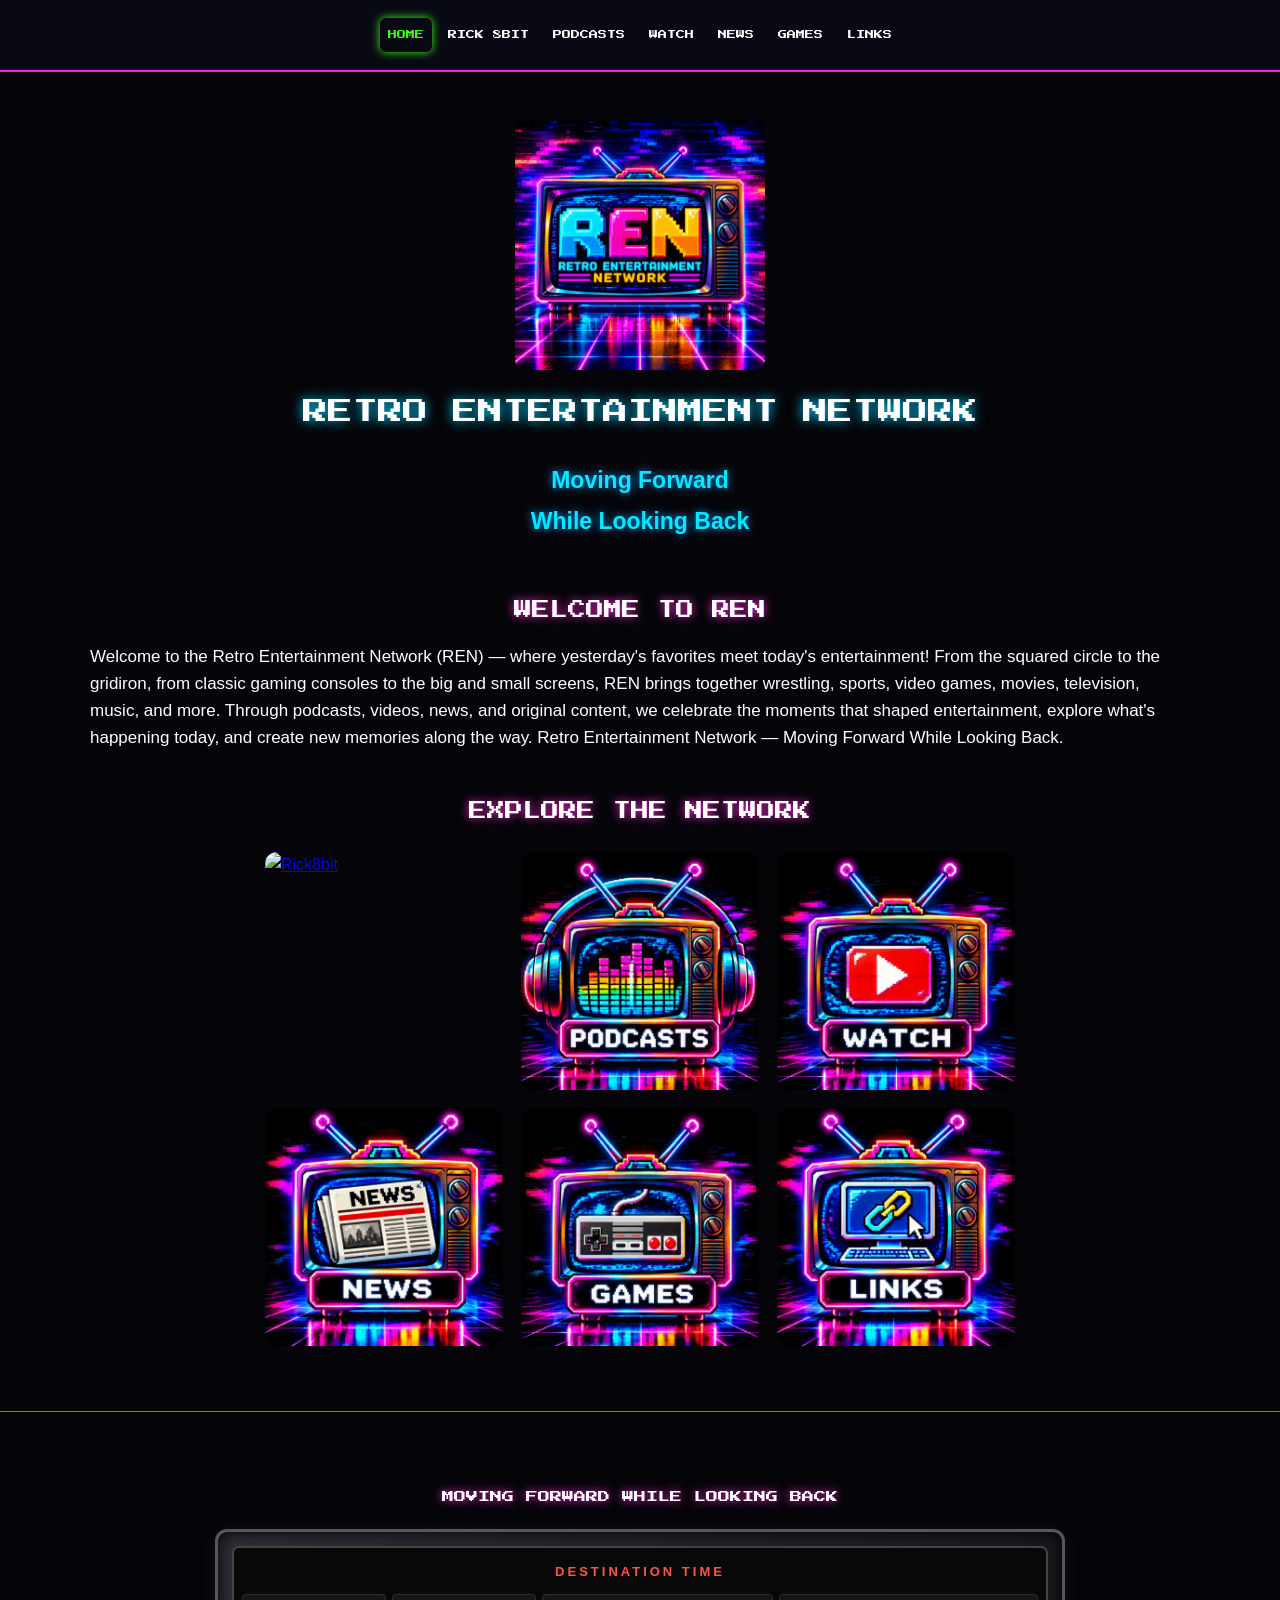
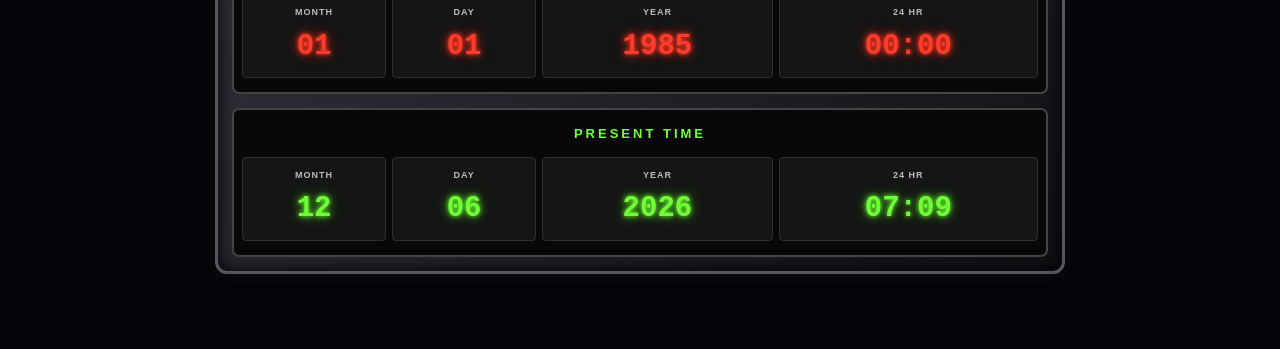
==== index.html @ 71f98751 "Update index.html" ====
<!DOCTYPE html>
<html lang="en">
<head>
  <meta charset="UTF-8">
  <meta name="viewport" content="width=device-width, initial-scale=1">
  <title>REN | Retro Entertainment Network</title>
  <link rel="stylesheet" href="style.css">
</head>
<body>

<header>
  <nav class="navbar">
    <a href="index.html" class="active">HOME</a>
    <a href="rick8bit.html">RICK 8BIT</a>
    <a href="podcasts.html">PODCASTS</a>
    <a href="watch.html">WATCH</a>
    <a href="news.html">NEWS</a>
    <a href="games.html">GAMES</a>
    <a href="links.html">LINKS</a>
  </nav>
</header>

<main>
  <section class="hero">
    <img src="REN-Main.jpg"
         alt="Retro Entertainment Network"
         class="ren-logo">

    <h1>RETRO ENTERTAINMENT NETWORK</h1>
    <div class="tagline">
  <span class="tagline-forward">Moving Forward</span>
  <span class="tagline-back">While Looking Back</span>
    </div>
  </section>

  <section class="intro">
    <h2>WELCOME TO REN</h2>
    <p>
      Welcome to the Retro Entertainment Network (REN) — where yesterday's favorites meet today's entertainment!

From the squared circle to the gridiron, from classic gaming consoles to the big and small screens, REN brings together wrestling, sports, video games, movies, television, music, and more.

Through podcasts, videos, news, and original content, we celebrate the moments that shaped entertainment, explore what's happening today, and create new memories along the way.

Retro Entertainment Network — Moving Forward While Looking Back.
    </p>
  </section>

  <section class="channels">
    <h2>EXPLORE THE NETWORK</h2>

    <div class="tv-grid">
      <a href="rick8bit.html" class="tv-card">
  <img src="REN-Rick8bit.png" alt="Rick8bit">
      </a>
      
      <a href="podcasts.html" class="tv-card">
        <img src="REN-Podcasts.jpg" alt="Podcasts">
      </a>

      <a href="watch.html" class="tv-card">
        <img src="REN-Watch.jpg" alt="Watch">
      </a>

<a href="news.html" class="tv-card">
        <img src="REN-News.jpg" alt="News">
</a>
      
      <a href="games.html" class="tv-card">
        <img src="REN-Games.jpg" alt="Games">
      </a>

      <a href="links.html" class="tv-card">
        <img src="REN-Links.jpg" alt="Links">
      </a>
    </div>
  </section>
</main>

<footer>
<!-- REN TIME CIRCUITS -->
<section class="ren-time-circuits">

  <h2>MOVING FORWARD WHILE LOOKING BACK</h2>

  <div class="time-machine">

    <!-- DESTINATION -->
    <div class="time-row destination">
      <div class="time-heading">DESTINATION TIME</div>

      <div class="time-display">
        <div class="time-unit">
          <span class="time-label">MONTH</span>
          <span class="led-number">01</span>
        </div>

        <div class="time-unit">
          <span class="time-label">DAY</span>
          <span class="led-number">01</span>
        </div>

        <div class="time-unit">
          <span class="time-label">YEAR</span>
          <span class="led-number">1985</span>
        </div>

        <div class="time-unit">
          <span class="time-label">24 HR</span>
          <span class="led-number">00:00</span>
        </div>
      </div>
    </div>

    <!-- PRESENT -->
    <div class="time-row present">
      <div class="time-heading">PRESENT TIME</div>

      <div class="time-display">
        <div class="time-unit">
          <span class="time-label">MONTH</span>
          <span class="led-number" id="ren-month">--</span>
        </div>

        <div class="time-unit">
          <span class="time-label">DAY</span>
          <span class="led-number" id="ren-day">--</span>
        </div>

        <div class="time-unit">
          <span class="time-label">YEAR</span>
          <span class="led-number" id="ren-year">----</span>
        </div>

        <div class="time-unit">
          <span class="time-label">24 HR</span>
          <span class="led-number" id="ren-clock">--:--</span>
        </div>
      </div>
    </div>

  </div>
</section>


<script>
function updateRENClock() {
  const now = new Date();

  const pad = number =>
    String(number).padStart(2, '0');

  document.getElementById('ren-month').textContent =
    pad(now.getMonth() + 1);

  document.getElementById('ren-day').textContent =
    pad(now.getDate());

  document.getElementById('ren-year').textContent =
    now.getFullYear();

  document.getElementById('ren-clock').textContent =
    pad(now.getHours()) + ':' +
    pad(now.getMinutes());
}

updateRENClock();
setInterval(updateRENClock, 1000);
</script>

</footer>
</body>
</html>
---- style.css ----
/* --------------------
   FONTS
--------------------- */


@import url('https://fonts.googleapis.com/css2?family=Press+Start+2P&display=swap');

* {
  box-sizing: border-box;
}

body {
  margin: 0;
  background: #050509;
  color: white;
  font-family: Arial, Helvetica, sans-serif;
  line-height: 1.6;
}

.navbar {
  display: flex;
  flex-wrap: wrap;
  justify-content: center;
  gap: 8px;
  padding: 18px 10px;
  background: #090914;
  border-bottom: 2px solid #ff22ce;
}

.navbar a {
  font-family: 'Press Start 2P', monospace;
  font-size: 9px;
  text-decoration: none;
  color: white;
  padding: 10px 8px;
  border-radius: 6px;
}

.navbar a:hover {
  color: #ff39db;
  text-shadow: 0 0 10px #ff39db;
}

.navbar a.active {
  color: #39ff14;
  box-shadow: 0 0 10px #39ff14;
}

main {
  width: min(100% - 28px, 1100px);
  margin: auto;
}

.hero {
  text-align: center;
  padding: 28px 0 12px;
}

.ren-logo {
  display: block;
  width: 220px;
  max-width: 80%;
  height: auto;
  margin: 0 auto 20px;
  border-radius: 10px;
}

h1, h2 {
  font-family: 'Press Start 2P', monospace;
  text-align: center;
  line-height: 1.7;
  overflow-wrap: anywhere;
}

h1 {
  font-size: clamp(13px, 3vw, 25px);
  color: #fff;
  text-shadow: 0 0 12px #00cfff;
}

h2 {
  font-size: clamp(12px, 2.4vw, 18px);
  color: #fff;
  text-shadow: 0 0 10px #ff29d8;
}

.tagline {
  font-size: clamp(16px, 3vw, 23px);
  font-weight: bold;
  color: #00eaff;
  text-shadow: 0 0 8px #009dff;
  text-align: center;
}

.intro {
  max-width: 800px;
  margin: 35px auto 45px;
}

.intro p {
  font-size: 17px;
  text-align: left;
}

.channels {
  margin: 25px auto 65px;
}

.tv-grid {
  display: grid;
  grid-template-columns: repeat(3, minmax(0, 1fr));
  gap: 18px;
  margin-top: 25px;
}

.tv-card {
  display: block;
  border-radius: 12px;
  overflow: hidden;
  transition: transform .2s, box-shadow .2s;
}

.tv-card img {
  display: block;
  width: 100%;
  height: auto;
}

.tv-card:hover {
  transform: translateY(-5px);
  box-shadow: 0 0 22px #ff20d6;
}

footer {
  padding: 30px 15px;
  text-align: center;
  border-top: 1px solid #ff29d8;
}

footer p:first-child {
  font-family: 'Press Start 2P', monospace;
  font-size: 11px;
  line-height: 2;
  color: #00eaff;
}

footer p:last-child {
  font-size: 15px;
  color: #ff42d7;
}

@media (max-width: 650px) {
  .tv-grid {
    grid-template-columns: repeat(2, minmax(0, 1fr));
    gap: 10px;
  }

  .ren-logo {
    max-width: 340px;
  }

  .intro p {
    font-size: 16px;
  }
}

@media (max-width: 350px) {
  .tv-grid {
    grid-template-columns: 1fr;
  }
}



/* REN MOBILE AND DESKTOP LAYOUT REPAIR */

html, body {
  width: 100%;
  max-width: 100%;
  margin: 0;
  overflow-x: hidden;
}

main, .hero, .channels, .intro {
  width: 100%;
  max-width: 1100px;
  margin-left: auto;
  margin-right: auto;
}

.hero img.ren-logo {
  display: block !important;
  width: 250px !important;
  max-width: 80vw !important;
  height: auto !important;
  object-fit: contain !important;
  margin: 20px auto !important;
}

.navbar {
  display: flex !important;
  flex-wrap: wrap !important;
  justify-content: center !important;
  gap: 8px !important;
  width: 100%;
}

.tv-grid {
  display: grid !important;
  grid-template-columns: repeat(3, minmax(0, 1fr)) !important;
  max-width: 750px !important;
  margin: 25px auto !important;
}

.tv-card img {
  display: block !important;
  width: 100% !important;
  max-width: 100% !important;
  height: auto !important;
}

@media (max-width: 650px) {
  .hero img.ren-logo {
    width: 200px !important;
  }

  .tv-grid {
    grid-template-columns: repeat(2, minmax(0, 1fr)) !important;
    max-width: 360px !important;
    gap: 10px !important;
  }
}



/* REN TIME CIRCUITS */

.ren-time-circuits {
  width: min(100% - 24px, 850px);
  margin: 45px auto;
  text-align: center;
}

.ren-time-circuits h2 {
  font-size: 14px;
  margin-bottom: 20px;
}

.time-machine {
  background: linear-gradient(135deg, #303039, #101014);
  border: 3px solid #56565e;
  border-radius: 12px;
  padding: 14px;
  box-shadow:
    inset 0 0 18px #000,
    0 0 15px #111;
}

.time-row {
  padding: 14px 8px;
  background: #080808;
  border: 2px solid #444;
  border-radius: 7px;
}

.time-row + .time-row {
  margin-top: 14px;
}

.time-heading {
  font-family: Arial, sans-serif;
  font-weight: bold;
  letter-spacing: 3px;
  font-size: 13px;
  margin-bottom: 12px;
}

.destination .time-heading {
  color: #ff5545;
}

.present .time-heading {
  color: #70ff40;
}

.time-display {
  display: grid;
  grid-template-columns: 1fr 1fr 1.6fr 1.8fr;
  gap: 6px;
}

.time-unit {
  display: flex;
  flex-direction: column;
  min-width: 0;
  gap: 7px;
  background: #151515;
  border: 1px solid #303030;
  padding: 10px 2px;
  border-radius: 4px;
}

.time-label {
  font-family: Arial, sans-serif;
  color: #bcbcbc;
  font-size: 9px;
  font-weight: bold;
  letter-spacing: 1px;
}

.led-number {
  font-family: 'Orbitron', monospace;
  font-weight: 700;
  font-size: clamp(12px, 3.2vw, 29px);
  line-height: 1.4;
  white-space: nowrap;
  font-variant-numeric: tabular-nums;
}

.destination .led-number {
  color: #ff3c29;
  text-shadow:
    0 0 5px #ff3c29,
    0 0 12px #d82010;
}

.present .led-number {
  color: #70ff36;
  text-shadow:
    0 0 5px #70ff36,
    0 0 12px #3cba12;
}

@media (max-width: 420px) {
  .time-machine {
    padding: 7px;
  }

  .time-row {
    padding: 10px 4px;
  }

  .time-display {
    gap: 3px;
  }

  .time-unit {
    padding: 8px 1px;
  }

  .time-label {
    font-size: 8px;
    letter-spacing: 0;
  }

  .led-number {
    font-size: clamp(11px, 3vw, 16px);
  }
}


/* RESTORE REN PIXEL HEADINGS */

h1,
h2,
.ren-time-circuits h2,
footer p:first-child {
  font-family: 'Press Start 2P', monospace !important;
  font-weight: normal;
}

h1 {
  font-size: clamp(13px, 3vw, 25px);
}

h2 {
  font-size: clamp(12px, 2.4vw, 18px);
}

.ren-time-circuits h2 {
  font-size: 12px;
  line-height: 1.8;
}

/* KEEP REGULAR TEXT IN ARIAL */

body,
.intro p,
.tagline {
  font-family: Arial, Helvetica, sans-serif;
}

/* REN ANIMATED TAGLINE */

.tagline {
  display: flex;
  flex-direction: column;
  align-items: center;
  gap: 4px;
  overflow: hidden;
  padding: 8px 0;
}

.tagline-forward,
.tagline-back {
  display: block;
  opacity: 0;
  animation-duration: 1.2s;
  animation-timing-function: ease-out;
  animation-fill-mode: forwards;
}

.tagline-forward {
  transform: translateX(-100vw);
  animation-name: moveForward;
}

.tagline-back {
  transform: translateX(100vw);
  animation-name: lookBack;
  animation-delay: 0.3s;
}

@keyframes moveForward {
  to {
    transform: translateX(0);
    opacity: 1;
  }
}

@keyframes lookBack {
  to {
    transform: translateX(0);
    opacity: 1;
  }
}

@media (prefers-reduced-motion: reduce) {
  .tagline-forward,
  .tagline-back {
    animation: none;
    transform: none;
    opacity: 1;
  }
}
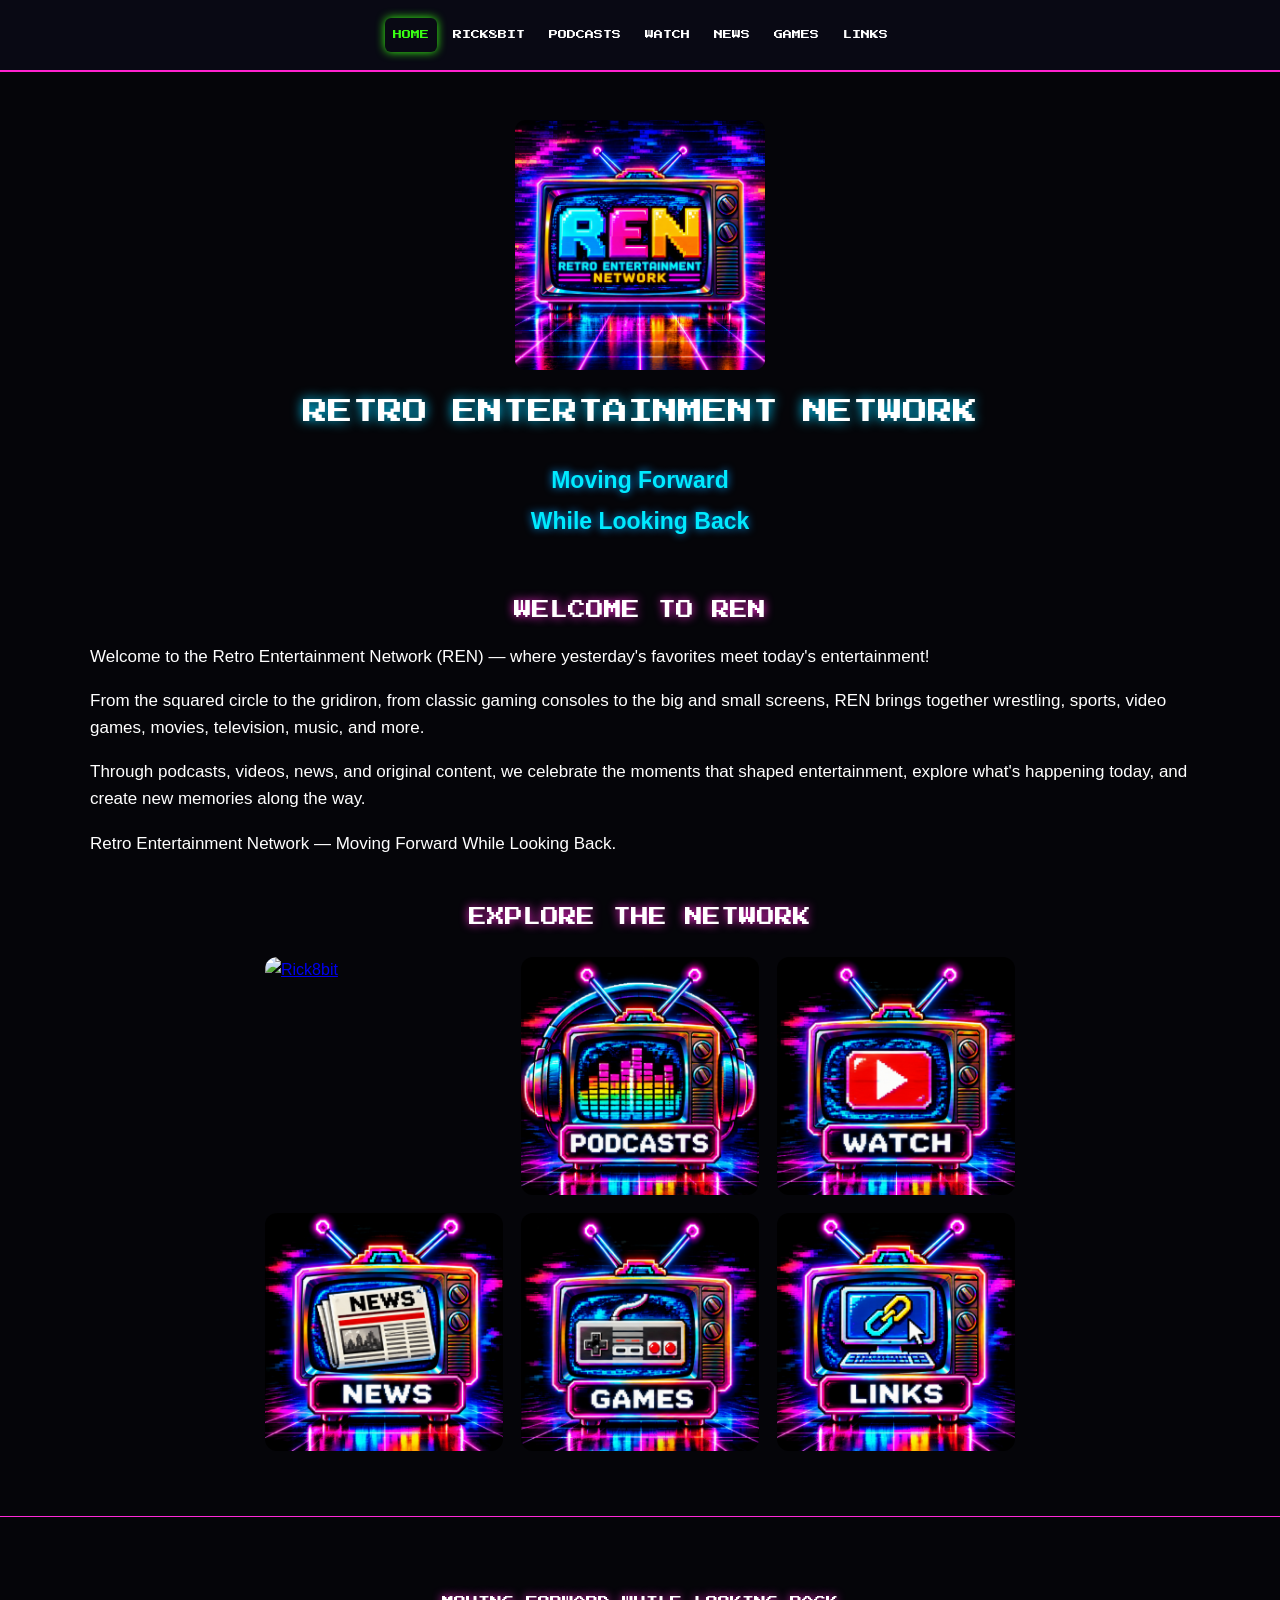
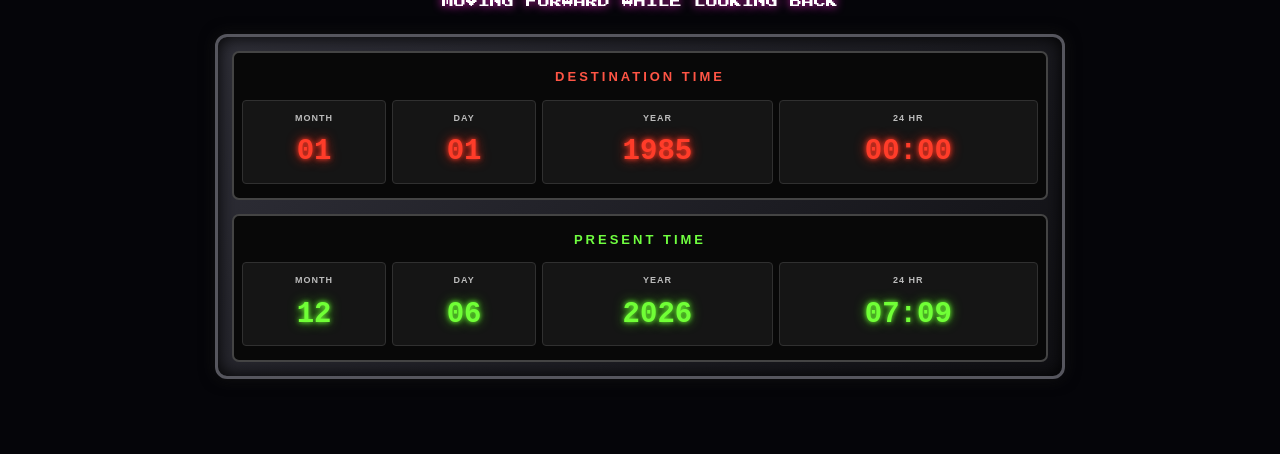
==== commit 893eb1f6: "Update index.html" ====
--- a/index.html
+++ b/index.html
@@ -7,168 +7,196 @@
   <title>REN | Retro Entertainment Network</title>
   <link rel="stylesheet" href="style.css">
 </head>
+
 <body>
 
-<header>
-  <nav class="navbar">
-    <a href="index.html" class="active">HOME</a>
-    <a href="rick8bit.html">RICK 8BIT</a>
-    <a href="podcasts.html">PODCASTS</a>
-    <a href="watch.html">WATCH</a>
-    <a href="news.html">NEWS</a>
-    <a href="games.html">GAMES</a>
-    <a href="links.html">LINKS</a>
-  </nav>
-</header>
-
-<main>
-  <section class="hero">
-    <img src="REN-Main.jpg"
-         alt="Retro Entertainment Network"
-         class="ren-logo">
-
-    <h1>RETRO ENTERTAINMENT NETWORK</h1>
-    <div class="tagline">
-  <span class="tagline-forward">Moving Forward</span>
-  <span class="tagline-back">While Looking Back</span>
-    </div>
-  </section>
-
-  <section class="intro">
-    <h2>WELCOME TO REN</h2>
-    <p>
-      Welcome to the Retro Entertainment Network (REN) — where yesterday's favorites meet today's entertainment!
-
-From the squared circle to the gridiron, from classic gaming consoles to the big and small screens, REN brings together wrestling, sports, video games, movies, television, music, and more.
-
-Through podcasts, videos, news, and original content, we celebrate the moments that shaped entertainment, explore what's happening today, and create new memories along the way.
-
-Retro Entertainment Network — Moving Forward While Looking Back.
-    </p>
-  </section>
-
-  <section class="channels">
-    <h2>EXPLORE THE NETWORK</h2>
-
-    <div class="tv-grid">
-      <a href="rick8bit.html" class="tv-card">
-  <img src="REN-Rick8bit.png" alt="Rick8bit">
-      </a>
-      
-      <a href="podcasts.html" class="tv-card">
-        <img src="REN-Podcasts.jpg" alt="Podcasts">
-      </a>
-
-      <a href="watch.html" class="tv-card">
-        <img src="REN-Watch.jpg" alt="Watch">
-      </a>
-
-<a href="news.html" class="tv-card">
-        <img src="REN-News.jpg" alt="News">
-</a>
-      
-      <a href="games.html" class="tv-card">
-        <img src="REN-Games.jpg" alt="Games">
-      </a>
-
-      <a href="links.html" class="tv-card">
-        <img src="REN-Links.jpg" alt="Links">
-      </a>
-    </div>
-  </section>
-</main>
-
-<footer>
-<!-- REN TIME CIRCUITS -->
-<section class="ren-time-circuits">
-
-  <h2>MOVING FORWARD WHILE LOOKING BACK</h2>
-
-  <div class="time-machine">
-
-    <!-- DESTINATION -->
-    <div class="time-row destination">
-      <div class="time-heading">DESTINATION TIME</div>
-
-      <div class="time-display">
-        <div class="time-unit">
-          <span class="time-label">MONTH</span>
-          <span class="led-number">01</span>
+  <!-- UNIVERSAL REN HEADER -->
+  <header>
+    <nav class="navbar" aria-label="Main navigation">
+      <a href="index.html" class="active" aria-current="page">HOME</a>
+      <a href="rick8bit.html">RICK8BIT</a>
+      <a href="podcasts.html">PODCASTS</a>
+      <a href="watch.html">WATCH</a>
+      <a href="news.html">NEWS</a>
+      <a href="games.html">GAMES</a>
+      <a href="links.html">LINKS</a>
+    </nav>
+  </header>
+
+  <main>
+
+    <!-- REN HERO -->
+    <section class="hero">
+      <img
+        src="REN-Main.jpg"
+        alt="Retro Entertainment Network logo"
+        class="ren-logo"
+      >
+
+      <h1>RETRO ENTERTAINMENT NETWORK</h1>
+
+      <div class="tagline">
+        <span class="tagline-forward">Moving Forward</span>
+        <span class="tagline-back">While Looking Back</span>
+      </div>
+    </section>
+
+    <!-- WELCOME -->
+    <section class="intro">
+      <h2>WELCOME TO REN</h2>
+
+      <p>
+        Welcome to the Retro Entertainment Network (REN) —
+        where yesterday's favorites meet today's entertainment!
+      </p>
+
+      <p>
+        From the squared circle to the gridiron, from classic
+        gaming consoles to the big and small screens, REN brings
+        together wrestling, sports, video games, movies,
+        television, music, and more.
+      </p>
+
+      <p>
+        Through podcasts, videos, news, and original content,
+        we celebrate the moments that shaped entertainment,
+        explore what's happening today, and create new
+        memories along the way.
+      </p>
+
+      <p>
+        Retro Entertainment Network —
+        Moving Forward While Looking Back.
+      </p>
+    </section>
+
+    <!-- EXPLORE THE NETWORK -->
+    <section class="channels">
+      <h2>EXPLORE THE NETWORK</h2>
+
+      <div class="tv-grid">
+
+        <!-- ROW 1 -->
+        <a href="rick8bit.html" class="tv-card" aria-label="Rick8bit">
+          <img src="REN-RICK8BIT.PNG" alt="Rick8bit" loading="lazy">
+        </a>
+
+        <a href="podcasts.html" class="tv-card" aria-label="Podcasts">
+          <img src="REN-Podcasts.jpg" alt="Podcasts" loading="lazy">
+        </a>
+
+        <!-- ROW 2 -->
+        <a href="watch.html" class="tv-card" aria-label="Watch">
+          <img src="REN-Watch.jpg" alt="Watch" loading="lazy">
+        </a>
+
+        <a href="news.html" class="tv-card" aria-label="News">
+          <img src="REN-News.jpg" alt="News" loading="lazy">
+        </a>
+
+        <!-- ROW 3 -->
+        <a href="games.html" class="tv-card" aria-label="Games">
+          <img src="REN-Games.jpg" alt="Games" loading="lazy">
+        </a>
+
+        <a href="links.html" class="tv-card" aria-label="Links">
+          <img src="REN-Links.jpg" alt="Links" loading="lazy">
+        </a>
+
+      </div>
+    </section>
+
+  </main>
+
+  <!-- REN FOOTER / TIME CIRCUITS -->
+  <footer>
+
+    <section class="ren-time-circuits">
+      <h2>MOVING FORWARD WHILE LOOKING BACK</h2>
+
+      <div class="time-machine">
+
+        <!-- DESTINATION TIME -->
+        <div class="time-row destination">
+          <div class="time-heading">DESTINATION TIME</div>
+
+          <div class="time-display">
+            <div class="time-unit">
+              <span class="time-label">MONTH</span>
+              <span class="led-number">01</span>
+            </div>
+
+            <div class="time-unit">
+              <span class="time-label">DAY</span>
+              <span class="led-number">01</span>
+            </div>
+
+            <div class="time-unit">
+              <span class="time-label">YEAR</span>
+              <span class="led-number">1985</span>
+            </div>
+
+            <div class="time-unit">
+              <span class="time-label">24 HR</span>
+              <span class="led-number">00:00</span>
+            </div>
+          </div>
         </div>
 
-        <div class="time-unit">
-          <span class="time-label">DAY</span>
-          <span class="led-number">01</span>
+        <!-- PRESENT TIME -->
+        <div class="time-row present">
+          <div class="time-heading">PRESENT TIME</div>
+
+          <div class="time-display">
+            <div class="time-unit">
+              <span class="time-label">MONTH</span>
+              <span class="led-number" id="ren-month">--</span>
+            </div>
+
+            <div class="time-unit">
+              <span class="time-label">DAY</span>
+              <span class="led-number" id="ren-day">--</span>
+            </div>
+
+            <div class="time-unit">
+              <span class="time-label">YEAR</span>
+              <span class="led-number" id="ren-year">----</span>
+            </div>
+
+            <div class="time-unit">
+              <span class="time-label">24 HR</span>
+              <span class="led-number" id="ren-clock">--:--</span>
+            </div>
+          </div>
         </div>
 
-        <div class="time-unit">
-          <span class="time-label">YEAR</span>
-          <span class="led-number">1985</span>
-        </div>
-
-        <div class="time-unit">
-          <span class="time-label">24 HR</span>
-          <span class="led-number">00:00</span>
-        </div>
       </div>
-    </div>
-
-    <!-- PRESENT -->
-    <div class="time-row present">
-      <div class="time-heading">PRESENT TIME</div>
-
-      <div class="time-display">
-        <div class="time-unit">
-          <span class="time-label">MONTH</span>
-          <span class="led-number" id="ren-month">--</span>
-        </div>
-
-        <div class="time-unit">
-          <span class="time-label">DAY</span>
-          <span class="led-number" id="ren-day">--</span>
-        </div>
-
-        <div class="time-unit">
-          <span class="time-label">YEAR</span>
-          <span class="led-number" id="ren-year">----</span>
-        </div>
-
-        <div class="time-unit">
-          <span class="time-label">24 HR</span>
-          <span class="led-number" id="ren-clock">--:--</span>
-        </div>
-      </div>
-    </div>
-
-  </div>
-</section>
-
-
-<script>
-function updateRENClock() {
-  const now = new Date();
-
-  const pad = number =>
-    String(number).padStart(2, '0');
-
-  document.getElementById('ren-month').textContent =
-    pad(now.getMonth() + 1);
-
-  document.getElementById('ren-day').textContent =
-    pad(now.getDate());
-
-  document.getElementById('ren-year').textContent =
-    now.getFullYear();
-
-  document.getElementById('ren-clock').textContent =
-    pad(now.getHours()) + ':' +
-    pad(now.getMinutes());
-}
-
-updateRENClock();
-setInterval(updateRENClock, 1000);
-</script>
-
-</footer>
+    </section>
+
+  </footer>
+
+  <!-- LIVE CLOCK -->
+  <script>
+    function updateRENClock() {
+      const now = new Date();
+      const pad = number => String(number).padStart(2, '0');
+
+      document.getElementById('ren-month').textContent =
+        pad(now.getMonth() + 1);
+
+      document.getElementById('ren-day').textContent =
+        pad(now.getDate());
+
+      document.getElementById('ren-year').textContent =
+        now.getFullYear();
+
+      document.getElementById('ren-clock').textContent =
+        pad(now.getHours()) + ':' + pad(now.getMinutes());
+    }
+
+    updateRENClock();
+    setInterval(updateRENClock, 1000);
+  </script>
+
 </body>
 </html>
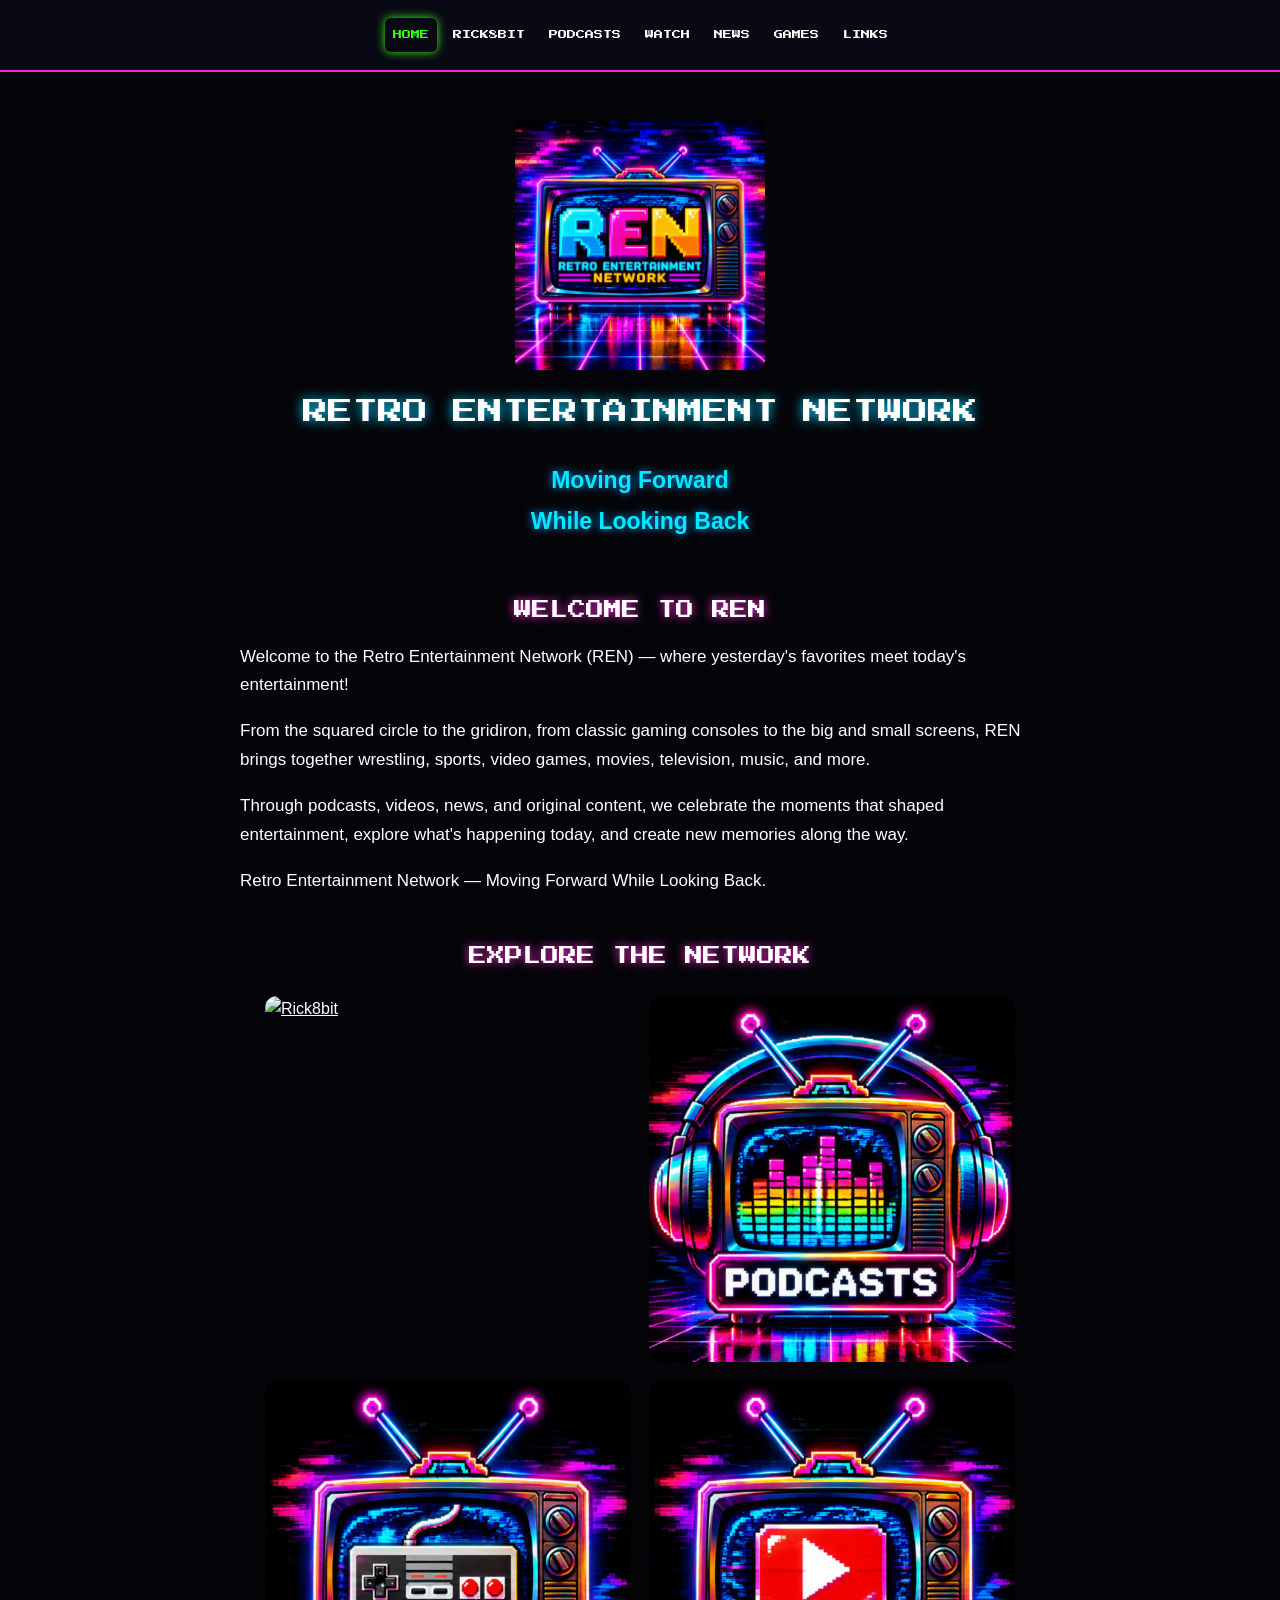
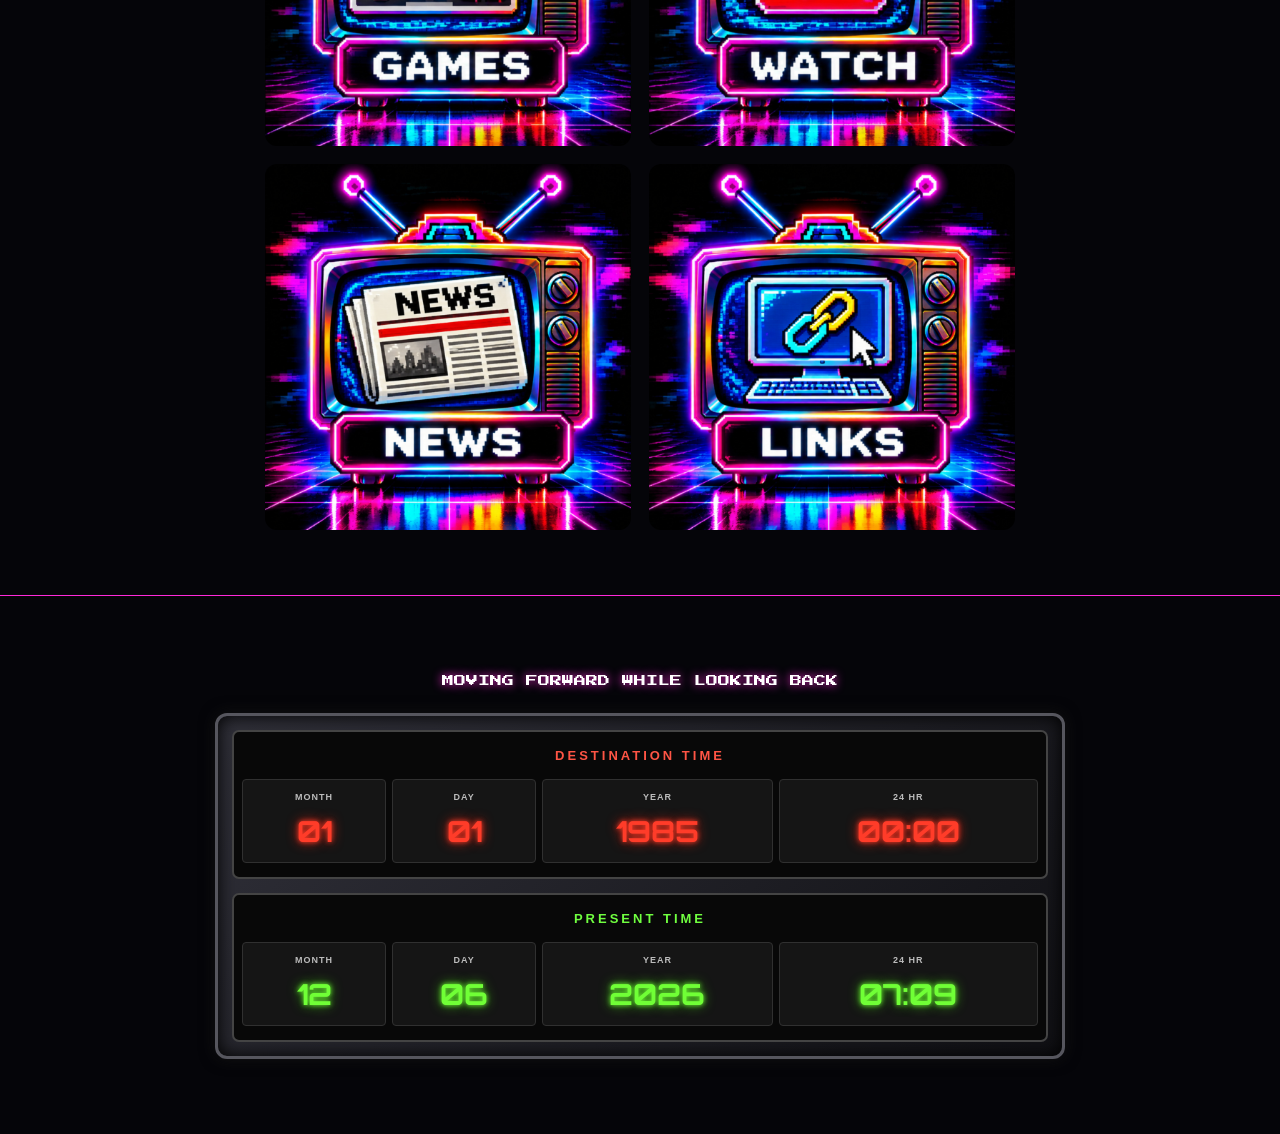
==== commit 3fae1696: "Update index.html" ====
--- a/index.html
+++ b/index.html
@@ -10,193 +10,237 @@
 
 <body>
 
-  <!-- UNIVERSAL REN HEADER -->
-  <header>
-    <nav class="navbar" aria-label="Main navigation">
-      <a href="index.html" class="active" aria-current="page">HOME</a>
-      <a href="rick8bit.html">RICK8BIT</a>
-      <a href="podcasts.html">PODCASTS</a>
-      <a href="watch.html">WATCH</a>
-      <a href="news.html">NEWS</a>
-      <a href="games.html">GAMES</a>
-      <a href="links.html">LINKS</a>
-    </nav>
-  </header>
-
-  <main>
-
-    <!-- REN HERO -->
-    <section class="hero">
-      <img
-        src="REN-Main.jpg"
-        alt="Retro Entertainment Network logo"
-        class="ren-logo"
-      >
-
-      <h1>RETRO ENTERTAINMENT NETWORK</h1>
-
-      <div class="tagline">
-        <span class="tagline-forward">Moving Forward</span>
-        <span class="tagline-back">While Looking Back</span>
+<!-- UNIVERSAL REN HEADER -->
+<header>
+  <nav class="navbar" aria-label="Main navigation">
+    <a href="index.html" class="active" aria-current="page">HOME</a>
+    <a href="rick8bit.html">RICK8BIT</a>
+    <a href="podcasts.html">PODCASTS</a>
+    <a href="watch.html">WATCH</a>
+    <a href="news.html">NEWS</a>
+    <a href="games.html">GAMES</a>
+    <a href="links.html">LINKS</a>
+  </nav>
+</header>
+
+<main>
+
+  <!-- REN HERO -->
+  <section class="hero">
+
+    <img
+      src="REN-Main.jpg"
+      alt="Retro Entertainment Network logo"
+      class="ren-logo"
+    >
+
+    <h1>RETRO ENTERTAINMENT NETWORK</h1>
+
+    <div class="tagline">
+      <span class="tagline-forward">Moving Forward</span>
+      <span class="tagline-back">While Looking Back</span>
+    </div>
+
+  </section>
+
+  <!-- WELCOME TO REN -->
+  <section class="intro">
+
+    <h2>WELCOME TO REN</h2>
+
+    <p>
+      Welcome to the Retro Entertainment Network (REN) —
+      where yesterday's favorites meet today's entertainment!
+    </p>
+
+    <p>
+      From the squared circle to the gridiron, from classic
+      gaming consoles to the big and small screens, REN brings
+      together wrestling, sports, video games, movies,
+      television, music, and more.
+    </p>
+
+    <p>
+      Through podcasts, videos, news, and original content,
+      we celebrate the moments that shaped entertainment,
+      explore what's happening today, and create new
+      memories along the way.
+    </p>
+
+    <p>
+      Retro Entertainment Network —
+      Moving Forward While Looking Back.
+    </p>
+
+  </section>
+
+  <!-- EXPLORE THE NETWORK -->
+  <section class="channels">
+
+    <h2>EXPLORE THE NETWORK</h2>
+
+    <div class="tv-grid">
+
+      <!-- ROW 1: RICK8BIT | PODCASTS -->
+
+      <a href="rick8bit.html" class="tv-card">
+        <img
+          src="REN-RICK8BIT.PNG"
+          alt="Rick8bit"
+          loading="lazy"
+        >
+      </a>
+
+      <a href="podcasts.html" class="tv-card">
+        <img
+          src="REN-Podcasts.jpg"
+          alt="Podcasts"
+          loading="lazy"
+        >
+      </a>
+
+      <!-- ROW 2: GAMES | WATCH -->
+
+      <a href="games.html" class="tv-card">
+        <img
+          src="REN-Games.jpg"
+          alt="Games"
+          loading="lazy"
+        >
+      </a>
+
+      <a href="watch.html" class="tv-card">
+        <img
+          src="REN-Watch.jpg"
+          alt="Watch"
+          loading="lazy"
+        >
+      </a>
+
+      <!-- ROW 3: NEWS | LINKS -->
+
+      <a href="news.html" class="tv-card">
+        <img
+          src="REN-News.jpg"
+          alt="News"
+          loading="lazy"
+        >
+      </a>
+
+      <a href="links.html" class="tv-card">
+        <img
+          src="REN-Links.jpg"
+          alt="Links"
+          loading="lazy"
+        >
+      </a>
+
+    </div>
+
+  </section>
+
+</main>
+
+<!-- REN TIME CIRCUITS FOOTER -->
+<footer>
+
+  <section class="ren-time-circuits">
+
+    <h2>MOVING FORWARD WHILE LOOKING BACK</h2>
+
+    <div class="time-machine">
+
+      <!-- DESTINATION TIME -->
+      <div class="time-row destination">
+
+        <div class="time-heading">DESTINATION TIME</div>
+
+        <div class="time-display">
+
+          <div class="time-unit">
+            <span class="time-label">MONTH</span>
+            <span class="led-number">01</span>
+          </div>
+
+          <div class="time-unit">
+            <span class="time-label">DAY</span>
+            <span class="led-number">01</span>
+          </div>
+
+          <div class="time-unit">
+            <span class="time-label">YEAR</span>
+            <span class="led-number">1985</span>
+          </div>
+
+          <div class="time-unit">
+            <span class="time-label">24 HR</span>
+            <span class="led-number">00:00</span>
+          </div>
+
+        </div>
       </div>
-    </section>
-
-    <!-- WELCOME -->
-    <section class="intro">
-      <h2>WELCOME TO REN</h2>
-
-      <p>
-        Welcome to the Retro Entertainment Network (REN) —
-        where yesterday's favorites meet today's entertainment!
-      </p>
-
-      <p>
-        From the squared circle to the gridiron, from classic
-        gaming consoles to the big and small screens, REN brings
-        together wrestling, sports, video games, movies,
-        television, music, and more.
-      </p>
-
-      <p>
-        Through podcasts, videos, news, and original content,
-        we celebrate the moments that shaped entertainment,
-        explore what's happening today, and create new
-        memories along the way.
-      </p>
-
-      <p>
-        Retro Entertainment Network —
-        Moving Forward While Looking Back.
-      </p>
-    </section>
-
-    <!-- EXPLORE THE NETWORK -->
-    <section class="channels">
-      <h2>EXPLORE THE NETWORK</h2>
-
-      <div class="tv-grid">
-
-        <!-- ROW 1 -->
-        <a href="rick8bit.html" class="tv-card" aria-label="Rick8bit">
-          <img src="REN-RICK8BIT.PNG" alt="Rick8bit" loading="lazy">
-        </a>
-
-        <a href="podcasts.html" class="tv-card" aria-label="Podcasts">
-          <img src="REN-Podcasts.jpg" alt="Podcasts" loading="lazy">
-        </a>
-
-        <!-- ROW 2 -->
-        <a href="watch.html" class="tv-card" aria-label="Watch">
-          <img src="REN-Watch.jpg" alt="Watch" loading="lazy">
-        </a>
-
-        <a href="news.html" class="tv-card" aria-label="News">
-          <img src="REN-News.jpg" alt="News" loading="lazy">
-        </a>
-
-        <!-- ROW 3 -->
-        <a href="games.html" class="tv-card" aria-label="Games">
-          <img src="REN-Games.jpg" alt="Games" loading="lazy">
-        </a>
-
-        <a href="links.html" class="tv-card" aria-label="Links">
-          <img src="REN-Links.jpg" alt="Links" loading="lazy">
-        </a>
-
+
+      <!-- PRESENT TIME -->
+      <div class="time-row present">
+
+        <div class="time-heading">PRESENT TIME</div>
+
+        <div class="time-display">
+
+          <div class="time-unit">
+            <span class="time-label">MONTH</span>
+            <span class="led-number" id="ren-month">--</span>
+          </div>
+
+          <div class="time-unit">
+            <span class="time-label">DAY</span>
+            <span class="led-number" id="ren-day">--</span>
+          </div>
+
+          <div class="time-unit">
+            <span class="time-label">YEAR</span>
+            <span class="led-number" id="ren-year">----</span>
+          </div>
+
+          <div class="time-unit">
+            <span class="time-label">24 HR</span>
+            <span class="led-number" id="ren-clock">--:--</span>
+          </div>
+
+        </div>
       </div>
-    </section>
-
-  </main>
-
-  <!-- REN FOOTER / TIME CIRCUITS -->
-  <footer>
-
-    <section class="ren-time-circuits">
-      <h2>MOVING FORWARD WHILE LOOKING BACK</h2>
-
-      <div class="time-machine">
-
-        <!-- DESTINATION TIME -->
-        <div class="time-row destination">
-          <div class="time-heading">DESTINATION TIME</div>
-
-          <div class="time-display">
-            <div class="time-unit">
-              <span class="time-label">MONTH</span>
-              <span class="led-number">01</span>
-            </div>
-
-            <div class="time-unit">
-              <span class="time-label">DAY</span>
-              <span class="led-number">01</span>
-            </div>
-
-            <div class="time-unit">
-              <span class="time-label">YEAR</span>
-              <span class="led-number">1985</span>
-            </div>
-
-            <div class="time-unit">
-              <span class="time-label">24 HR</span>
-              <span class="led-number">00:00</span>
-            </div>
-          </div>
-        </div>
-
-        <!-- PRESENT TIME -->
-        <div class="time-row present">
-          <div class="time-heading">PRESENT TIME</div>
-
-          <div class="time-display">
-            <div class="time-unit">
-              <span class="time-label">MONTH</span>
-              <span class="led-number" id="ren-month">--</span>
-            </div>
-
-            <div class="time-unit">
-              <span class="time-label">DAY</span>
-              <span class="led-number" id="ren-day">--</span>
-            </div>
-
-            <div class="time-unit">
-              <span class="time-label">YEAR</span>
-              <span class="led-number" id="ren-year">----</span>
-            </div>
-
-            <div class="time-unit">
-              <span class="time-label">24 HR</span>
-              <span class="led-number" id="ren-clock">--:--</span>
-            </div>
-          </div>
-        </div>
-
-      </div>
-    </section>
-
-  </footer>
-
-  <!-- LIVE CLOCK -->
-  <script>
-    function updateRENClock() {
-      const now = new Date();
-      const pad = number => String(number).padStart(2, '0');
-
-      document.getElementById('ren-month').textContent =
-        pad(now.getMonth() + 1);
-
-      document.getElementById('ren-day').textContent =
-        pad(now.getDate());
-
-      document.getElementById('ren-year').textContent =
-        now.getFullYear();
-
-      document.getElementById('ren-clock').textContent =
-        pad(now.getHours()) + ':' + pad(now.getMinutes());
-    }
-
-    updateRENClock();
-    setInterval(updateRENClock, 1000);
-  </script>
+
+    </div>
+
+  </section>
+
+</footer>
+
+<!-- LIVE PRESENT TIME CLOCK -->
+<script>
+function updateRENClock() {
+  const now = new Date();
+
+  const pad = number =>
+    String(number).padStart(2, '0');
+
+  document.getElementById('ren-month').textContent =
+    pad(now.getMonth() + 1);
+
+  document.getElementById('ren-day').textContent =
+    pad(now.getDate());
+
+  document.getElementById('ren-year').textContent =
+    now.getFullYear();
+
+  document.getElementById('ren-clock').textContent =
+    pad(now.getHours()) + ':' +
+    pad(now.getMinutes());
+}
+
+updateRENClock();
+setInterval(updateRENClock, 1000);
+</script>
 
 </body>
 </html>
--- a/style.css
+++ b/style.css
@@ -1,21 +1,41 @@
-/* --------------------
-   FONTS
---------------------- */
-
-
-@import url('https://fonts.googleapis.com/css2?family=Press+Start+2P&display=swap');
+
+/* ========================================
+   REN - RETRO ENTERTAINMENT NETWORK
+   COMPLETE UNIVERSAL STYLESHEET
+======================================== */
+
+/* FONTS */
+
+@import url('https://fonts.googleapis.com/css2?family=Press+Start+2P&family=Orbitron:wght@700&display=swap');
+
+/* GENERAL RESET */
 
 * {
   box-sizing: border-box;
 }
 
+html,
 body {
+  width: 100%;
+  max-width: 100%;
   margin: 0;
+  overflow-x: hidden;
+}
+
+body {
   background: #050509;
   color: white;
   font-family: Arial, Helvetica, sans-serif;
   line-height: 1.6;
 }
+
+a {
+  color: inherit;
+}
+
+/* ========================================
+   UNIVERSAL REN NAVIGATION
+======================================== */
 
 .navbar {
   display: flex;
@@ -23,6 +43,7 @@
   justify-content: center;
   gap: 8px;
   padding: 18px 10px;
+  width: 100%;
   background: #090914;
   border-bottom: 2px solid #ff22ce;
 }
@@ -41,14 +62,19 @@
   text-shadow: 0 0 10px #ff39db;
 }
 
-.navbar a.active {
+.navbar a.active,
+.navbar a[aria-current="page"] {
   color: #39ff14;
   box-shadow: 0 0 10px #39ff14;
 }
 
+/* ========================================
+   MAIN PAGE LAYOUT
+======================================== */
+
 main {
-  width: min(100% - 28px, 1100px);
-  margin: auto;
+  width: min(calc(100% - 28px), 1100px);
+  margin: 0 auto;
 }
 
 .hero {
@@ -56,17 +82,24 @@
   padding: 28px 0 12px;
 }
 
-.ren-logo {
+.hero img.ren-logo {
   display: block;
-  width: 220px;
-  max-width: 80%;
+  width: 250px;
+  max-width: 80vw;
   height: auto;
-  margin: 0 auto 20px;
+  object-fit: contain;
+  margin: 20px auto;
   border-radius: 10px;
 }
 
-h1, h2 {
+/* ========================================
+   REN PIXEL HEADINGS
+======================================== */
+
+h1,
+h2 {
   font-family: 'Press Start 2P', monospace;
+  font-weight: normal;
   text-align: center;
   line-height: 1.7;
   overflow-wrap: anywhere;
@@ -84,13 +117,99 @@
   text-shadow: 0 0 10px #ff29d8;
 }
 
+/* ========================================
+   REN ANIMATED TAGLINE
+   ITALIC WHILE MOVING
+   BOLD & UPRIGHT WHEN STOPPED
+======================================== */
+
 .tagline {
+  display: flex;
+  flex-direction: column;
+  align-items: center;
+  gap: 4px;
+  overflow: hidden;
+  padding: 8px 12px;
+
+  font-family: Arial, Helvetica, sans-serif;
   font-size: clamp(16px, 3vw, 23px);
   font-weight: bold;
   color: #00eaff;
+  text-align: center;
   text-shadow: 0 0 8px #009dff;
-  text-align: center;
-}
+}
+
+.tagline-forward,
+.tagline-back {
+  display: block;
+  opacity: 0;
+  font-style: italic;
+
+  animation-duration: 1.5s;
+  animation-timing-function: ease-out;
+  animation-fill-mode: forwards;
+}
+
+/* MOVING FORWARD - SLIDES FROM LEFT */
+
+.tagline-forward {
+  animation-name: renForward;
+}
+
+/* WHILE LOOKING BACK - SLIDES FROM RIGHT */
+
+.tagline-back {
+  animation-name: renBack;
+  animation-delay: 0.3s;
+}
+
+/* LEFT TO RIGHT ANIMATION */
+
+@keyframes renForward {
+  0% {
+    transform: translateX(-100vw);
+    opacity: 0;
+    font-style: italic;
+  }
+
+  95% {
+    transform: translateX(0);
+    opacity: 1;
+    font-style: italic;
+  }
+
+  100% {
+    transform: translateX(0);
+    opacity: 1;
+    font-style: normal;
+  }
+}
+
+/* RIGHT TO LEFT ANIMATION */
+
+@keyframes renBack {
+  0% {
+    transform: translateX(100vw);
+    opacity: 0;
+    font-style: italic;
+  }
+
+  95% {
+    transform: translateX(0);
+    opacity: 1;
+    font-style: italic;
+  }
+
+  100% {
+    transform: translateX(0);
+    opacity: 1;
+    font-style: normal;
+  }
+}
+
+/* ========================================
+   WELCOME SECTION
+======================================== */
 
 .intro {
   max-width: 800px;
@@ -98,9 +217,15 @@
 }
 
 .intro p {
+  font-family: Arial, Helvetica, sans-serif;
   font-size: 17px;
+  line-height: 1.7;
   text-align: left;
 }
+
+/* ========================================
+   EXPLORE THE NETWORK - SIX TV TILES
+======================================== */
 
 .channels {
   margin: 25px auto 65px;
@@ -108,28 +233,36 @@
 
 .tv-grid {
   display: grid;
-  grid-template-columns: repeat(3, minmax(0, 1fr));
+  grid-template-columns: repeat(2, minmax(0, 1fr));
   gap: 18px;
-  margin-top: 25px;
+  max-width: 750px;
+  margin: 25px auto;
 }
 
 .tv-card {
   display: block;
+  min-width: 0;
   border-radius: 12px;
   overflow: hidden;
-  transition: transform .2s, box-shadow .2s;
+  transition: transform 0.2s, box-shadow 0.2s;
 }
 
 .tv-card img {
   display: block;
   width: 100%;
+  max-width: 100%;
   height: auto;
 }
 
-.tv-card:hover {
+.tv-card:hover,
+.tv-card:focus-visible {
   transform: translateY(-5px);
   box-shadow: 0 0 22px #ff20d6;
 }
+
+/* ========================================
+   REN FOOTER
+======================================== */
 
 footer {
   padding: 30px 15px;
@@ -137,112 +270,21 @@
   border-top: 1px solid #ff29d8;
 }
 
-footer p:first-child {
-  font-family: 'Press Start 2P', monospace;
-  font-size: 11px;
-  line-height: 2;
-  color: #00eaff;
-}
-
-footer p:last-child {
-  font-size: 15px;
-  color: #ff42d7;
-}
-
-@media (max-width: 650px) {
-  .tv-grid {
-    grid-template-columns: repeat(2, minmax(0, 1fr));
-    gap: 10px;
-  }
-
-  .ren-logo {
-    max-width: 340px;
-  }
-
-  .intro p {
-    font-size: 16px;
-  }
-}
-
-@media (max-width: 350px) {
-  .tv-grid {
-    grid-template-columns: 1fr;
-  }
-}
-
-
-
-/* REN MOBILE AND DESKTOP LAYOUT REPAIR */
-
-html, body {
-  width: 100%;
-  max-width: 100%;
-  margin: 0;
-  overflow-x: hidden;
-}
-
-main, .hero, .channels, .intro {
-  width: 100%;
-  max-width: 1100px;
-  margin-left: auto;
-  margin-right: auto;
-}
-
-.hero img.ren-logo {
-  display: block !important;
-  width: 250px !important;
-  max-width: 80vw !important;
-  height: auto !important;
-  object-fit: contain !important;
-  margin: 20px auto !important;
-}
-
-.navbar {
-  display: flex !important;
-  flex-wrap: wrap !important;
-  justify-content: center !important;
-  gap: 8px !important;
-  width: 100%;
-}
-
-.tv-grid {
-  display: grid !important;
-  grid-template-columns: repeat(3, minmax(0, 1fr)) !important;
-  max-width: 750px !important;
-  margin: 25px auto !important;
-}
-
-.tv-card img {
-  display: block !important;
-  width: 100% !important;
-  max-width: 100% !important;
-  height: auto !important;
-}
-
-@media (max-width: 650px) {
-  .hero img.ren-logo {
-    width: 200px !important;
-  }
-
-  .tv-grid {
-    grid-template-columns: repeat(2, minmax(0, 1fr)) !important;
-    max-width: 360px !important;
-    gap: 10px !important;
-  }
-}
-
-
-
-/* REN TIME CIRCUITS */
+/* ========================================
+   BACK TO THE FUTURE TIME CIRCUITS
+======================================== */
 
 .ren-time-circuits {
-  width: min(100% - 24px, 850px);
+  width: min(100%, 850px);
   margin: 45px auto;
   text-align: center;
 }
 
 .ren-time-circuits h2 {
-  font-size: 14px;
+  font-family: 'Press Start 2P', monospace;
+  font-weight: normal;
+  font-size: 12px;
+  line-height: 1.8;
   margin-bottom: 20px;
 }
 
@@ -331,6 +373,26 @@
     0 0 12px #3cba12;
 }
 
+/* ========================================
+   MOBILE ADJUSTMENTS
+======================================== */
+
+@media (max-width: 650px) {
+  .hero img.ren-logo {
+    width: 200px;
+  }
+
+  .intro p {
+    font-size: 16px;
+  }
+
+  .tv-grid {
+    grid-template-columns: repeat(2, minmax(0, 1fr));
+    max-width: 360px;
+    gap: 10px;
+  }
+}
+
 @media (max-width: 420px) {
   .time-machine {
     padding: 7px;
@@ -358,82 +420,9 @@
   }
 }
 
-
-/* RESTORE REN PIXEL HEADINGS */
-
-h1,
-h2,
-.ren-time-circuits h2,
-footer p:first-child {
-  font-family: 'Press Start 2P', monospace !important;
-  font-weight: normal;
-}
-
-h1 {
-  font-size: clamp(13px, 3vw, 25px);
-}
-
-h2 {
-  font-size: clamp(12px, 2.4vw, 18px);
-}
-
-.ren-time-circuits h2 {
-  font-size: 12px;
-  line-height: 1.8;
-}
-
-/* KEEP REGULAR TEXT IN ARIAL */
-
-body,
-.intro p,
-.tagline {
-  font-family: Arial, Helvetica, sans-serif;
-}
-
-/* REN ANIMATED TAGLINE */
-
-.tagline {
-  display: flex;
-  flex-direction: column;
-  align-items: center;
-  gap: 4px;
-  overflow: hidden;
-  padding: 8px 0;
-}
-
-.tagline-forward,
-.tagline-back {
-  display: block;
-  opacity: 0;
-  animation-duration: 1.2s;
-  animation-timing-function: ease-out;
-  animation-fill-mode: forwards;
-}
-
-.tagline-forward {
-  transform: translateX(-100vw);
-  animation-name: moveForward;
-}
-
-.tagline-back {
-  transform: translateX(100vw);
-  animation-name: lookBack;
-  animation-delay: 0.3s;
-}
-
-@keyframes moveForward {
-  to {
-    transform: translateX(0);
-    opacity: 1;
-  }
-}
-
-@keyframes lookBack {
-  to {
-    transform: translateX(0);
-    opacity: 1;
-  }
-}
+/* ========================================
+   ACCESSIBILITY
+======================================== */
 
 @media (prefers-reduced-motion: reduce) {
   .tagline-forward,
@@ -441,5 +430,10 @@
     animation: none;
     transform: none;
     opacity: 1;
-  }
-}
+    font-style: normal;
+  }
+
+  .tv-card {
+    transition: none;
+  }
+}
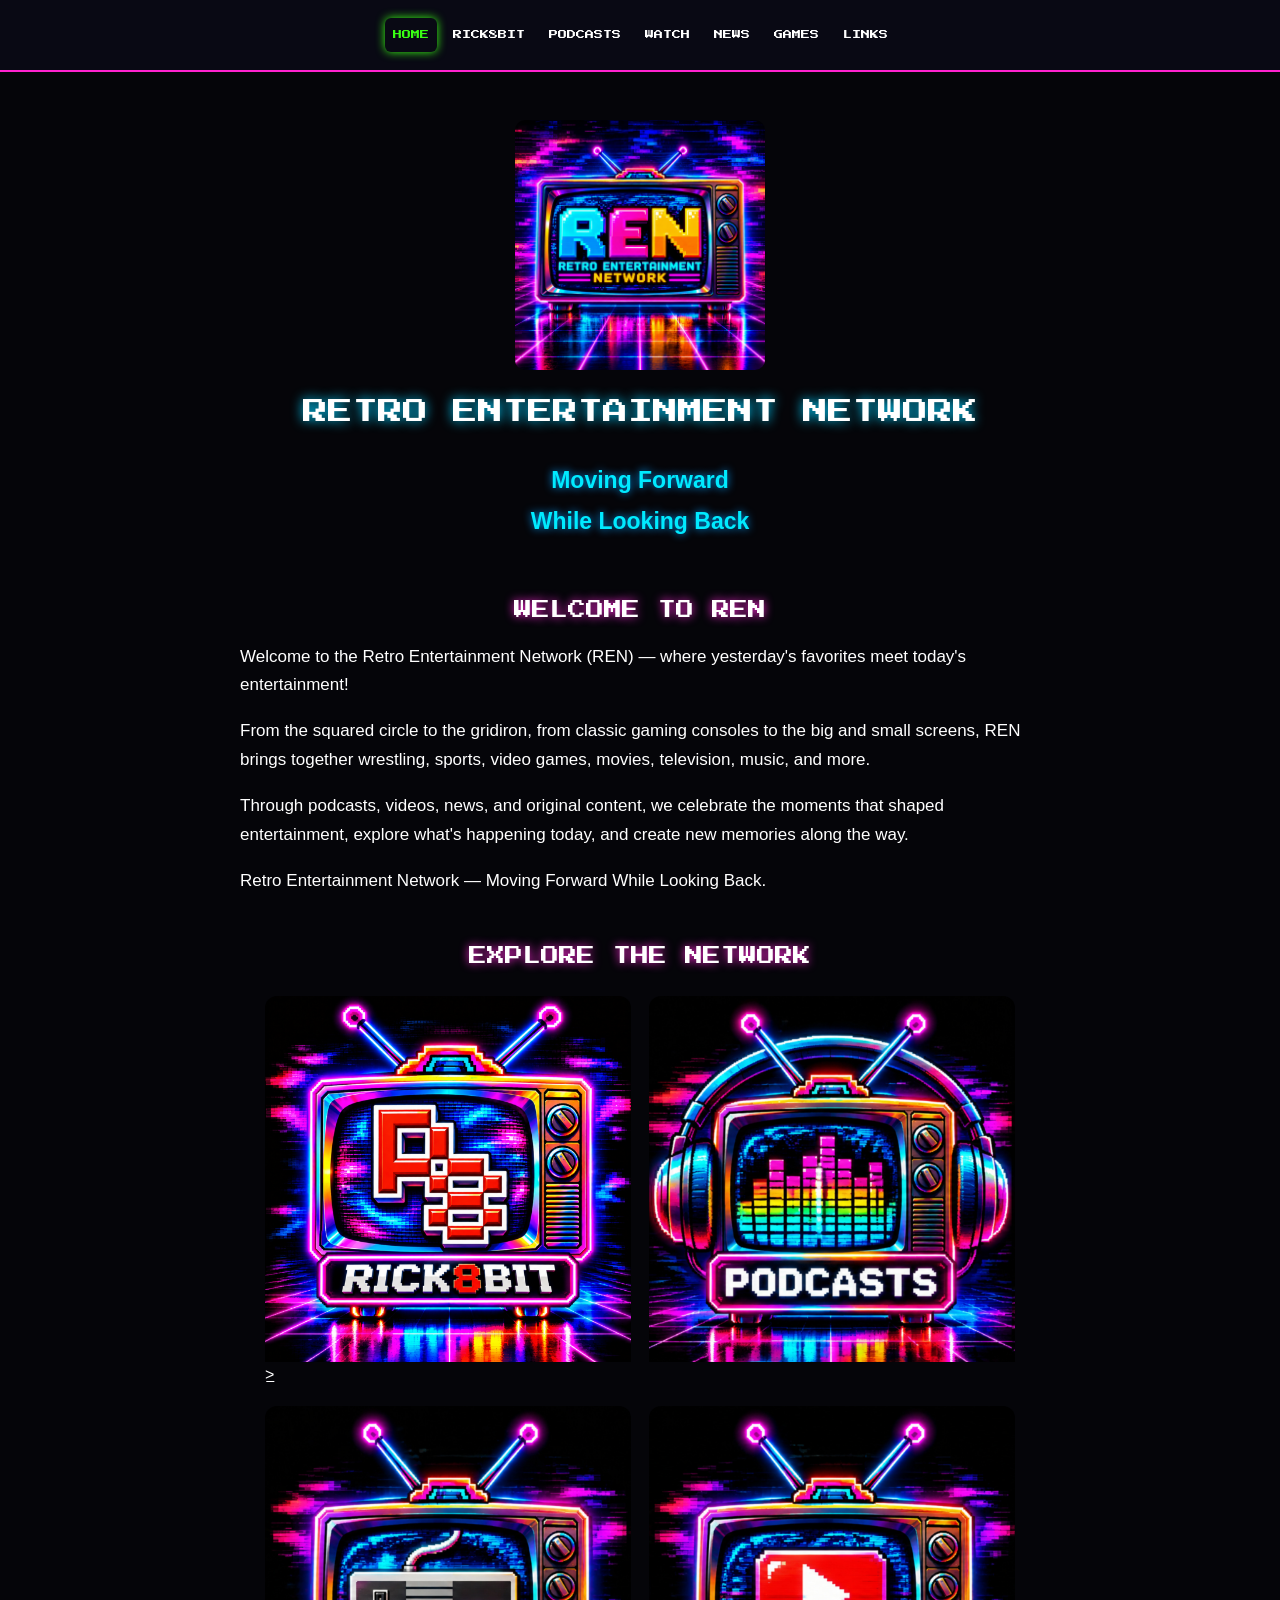
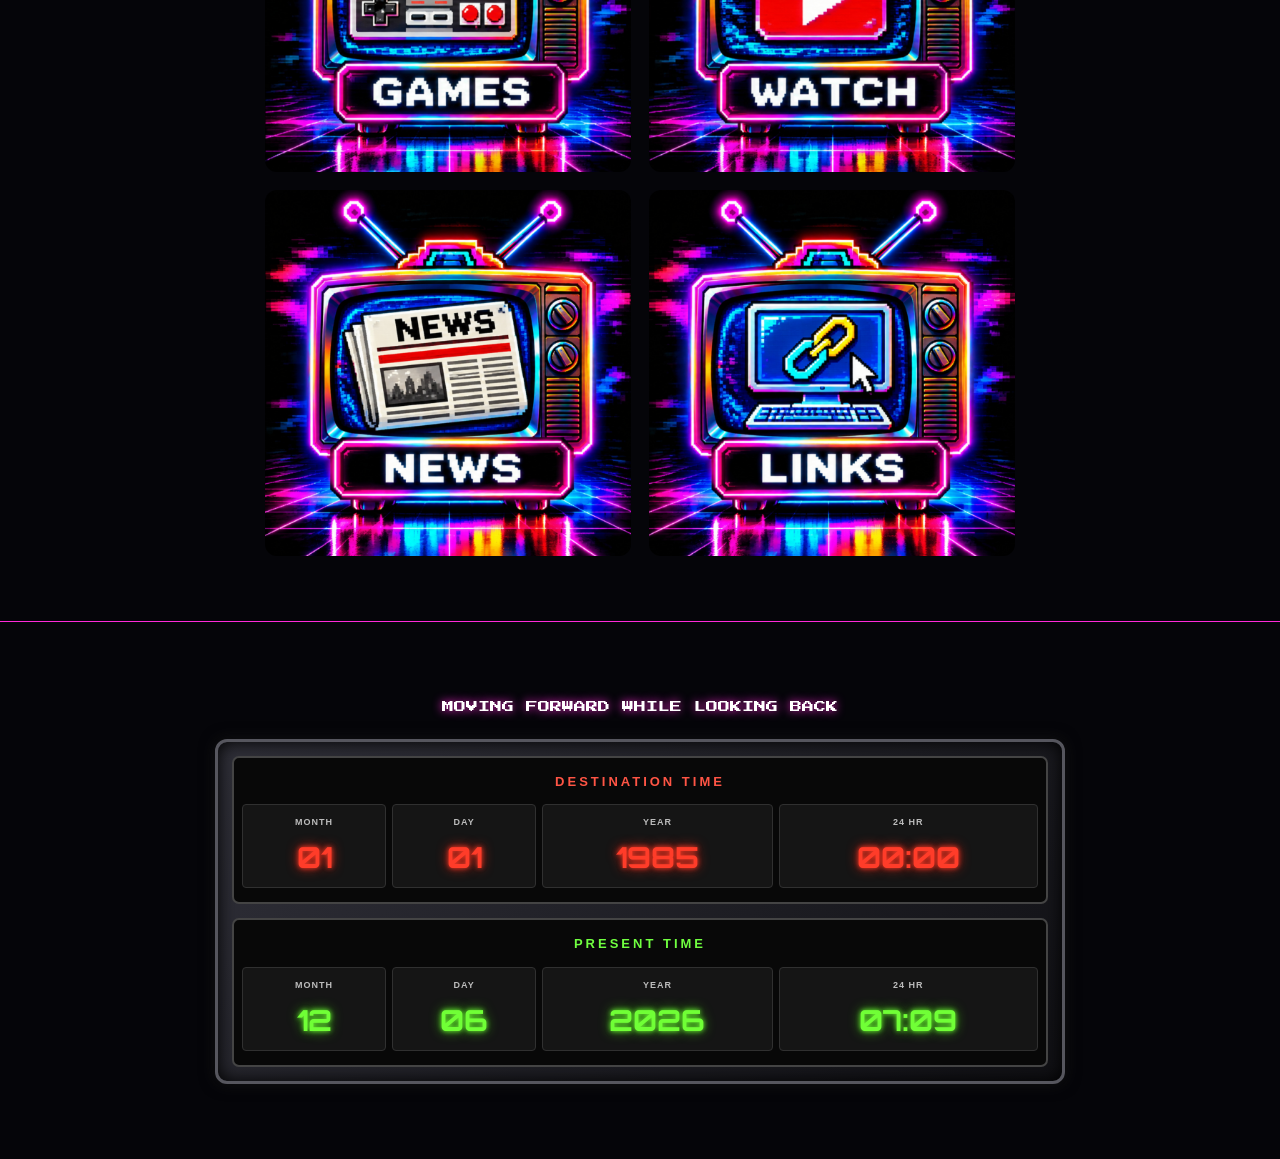
==== commit 06a80f54: "Update index.html" ====
--- a/index.html
+++ b/index.html
@@ -85,9 +85,7 @@
 
       <a href="rick8bit.html" class="tv-card">
         <img
-          src="REN-RICK8BIT.PNG"
-          alt="Rick8bit"
-          loading="lazy"
+         src="REN-Rick8bit.png" alt="Rick8bit" loading="lazy">
         >
       </a>
 
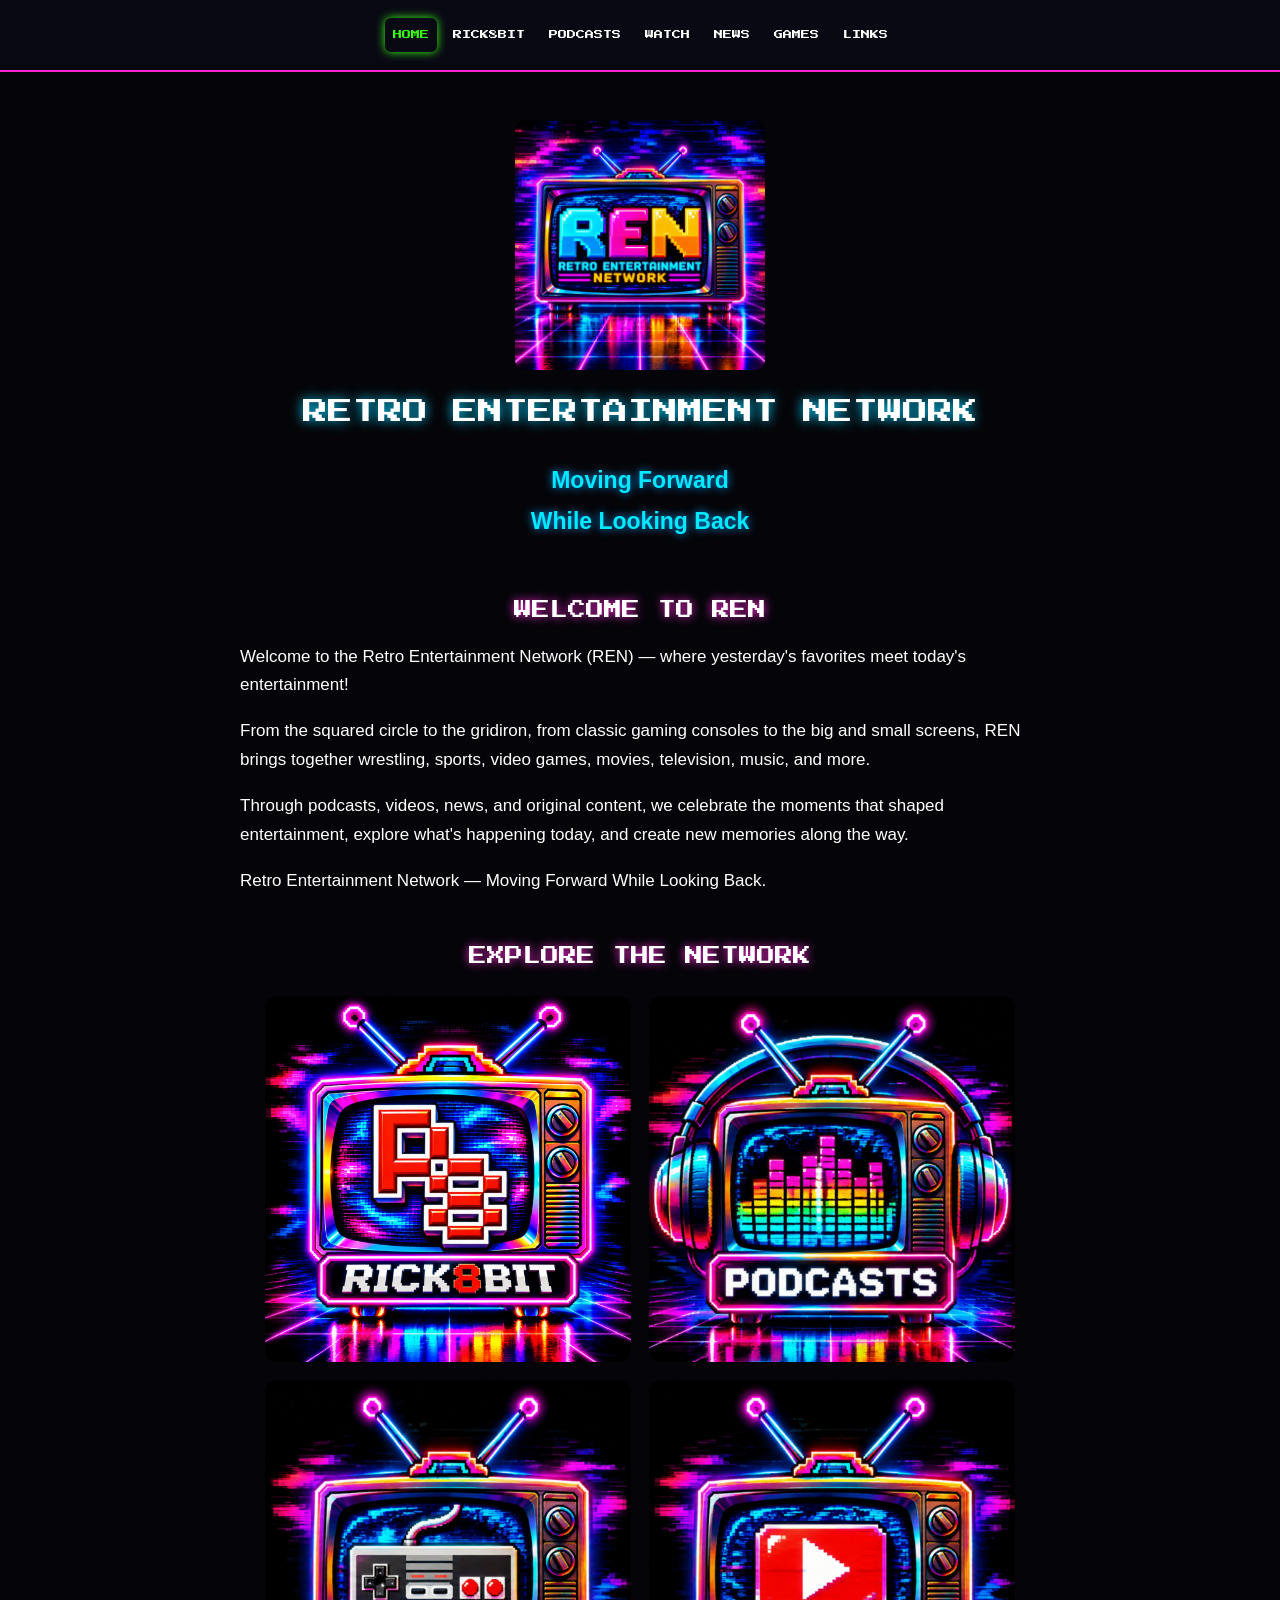
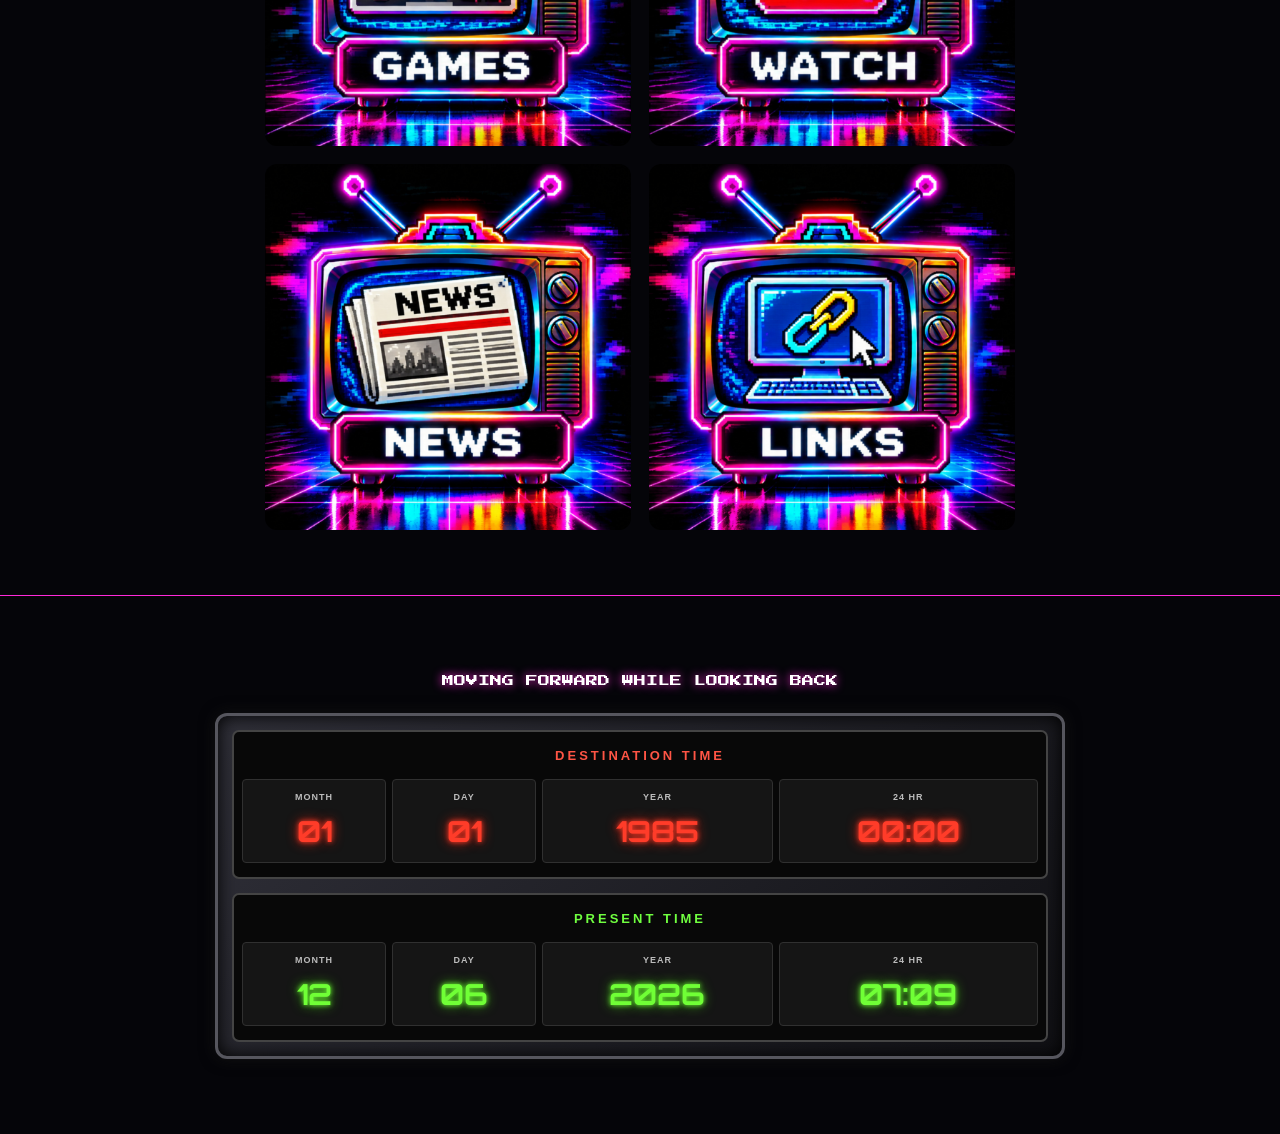
==== commit 449bac8b: "Update index.html" ====
--- a/index.html
+++ b/index.html
@@ -85,7 +85,7 @@
 
       <a href="rick8bit.html" class="tv-card">
         <img
-         src="REN-Rick8bit.png" alt="Rick8bit" loading="lazy">
+         src="REN-Rick8bit.png" alt="Rick8bit" loading="lazy"
         >
       </a>
 
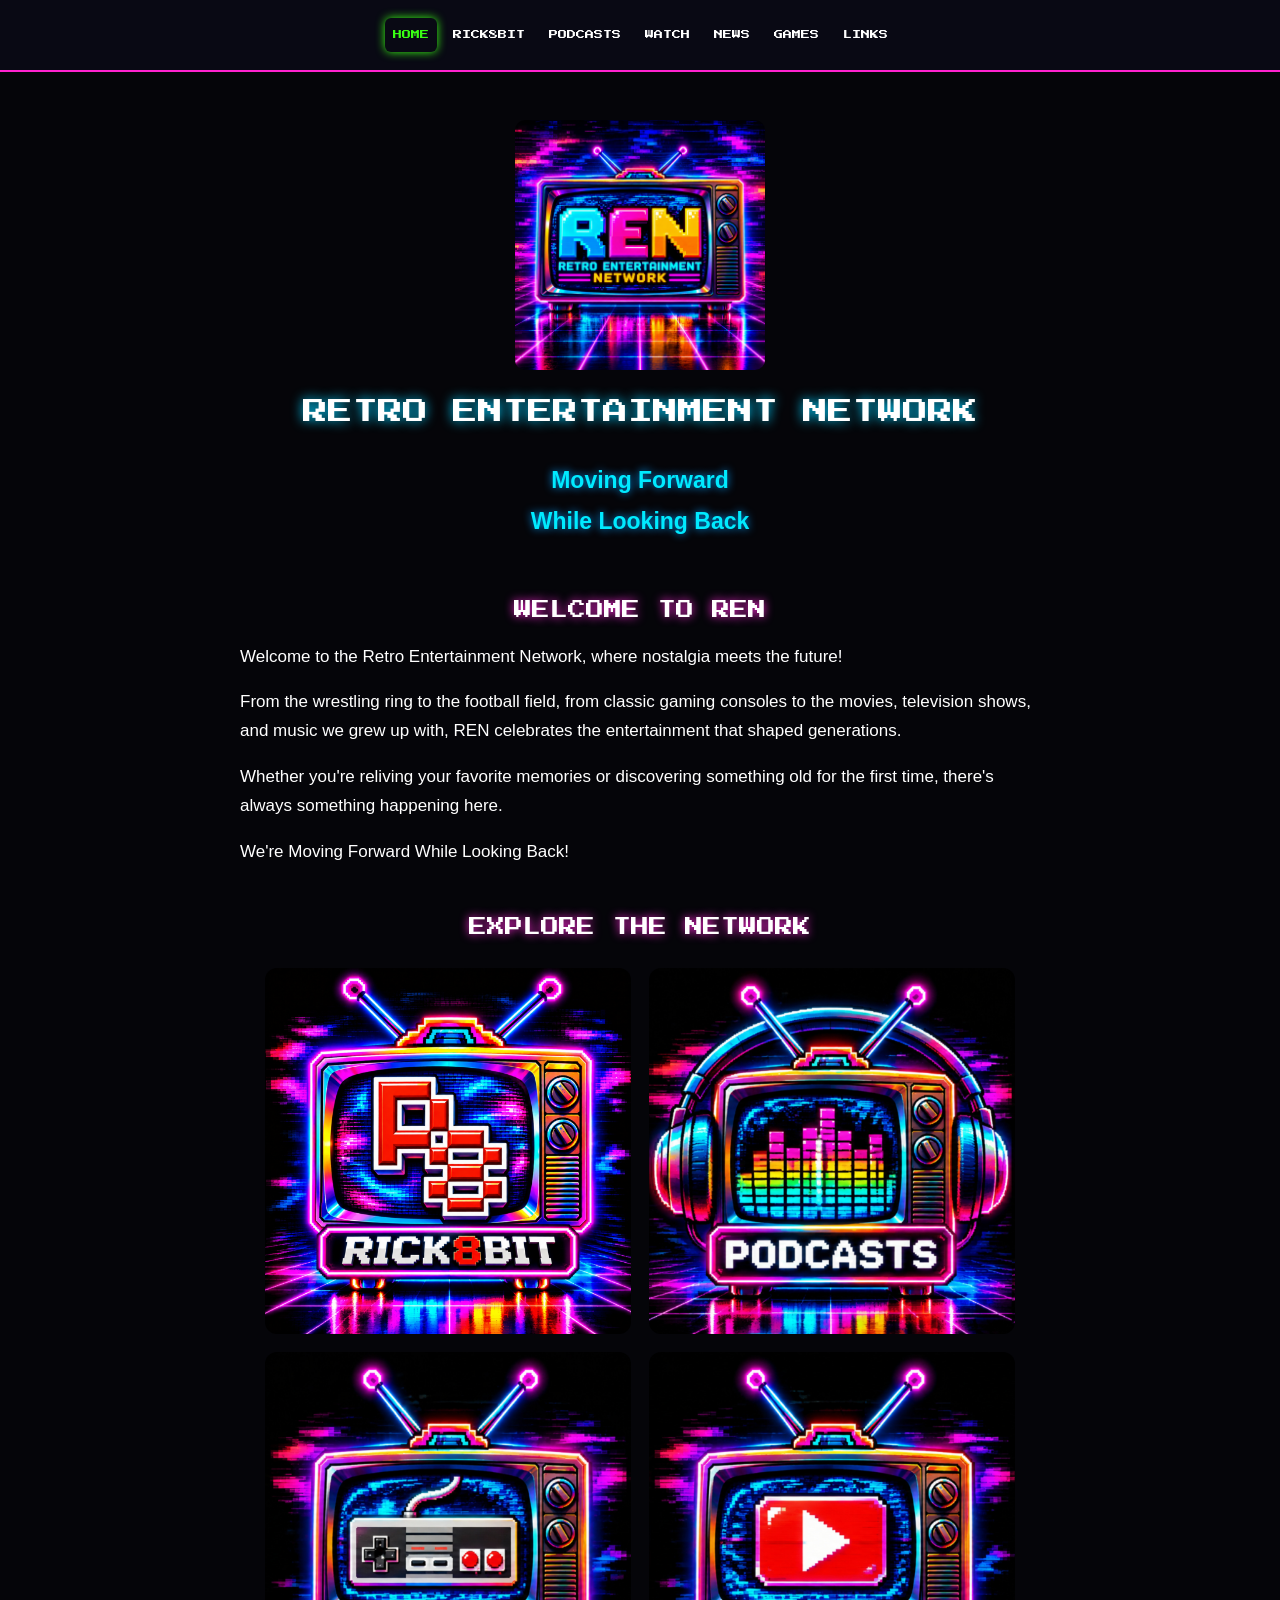
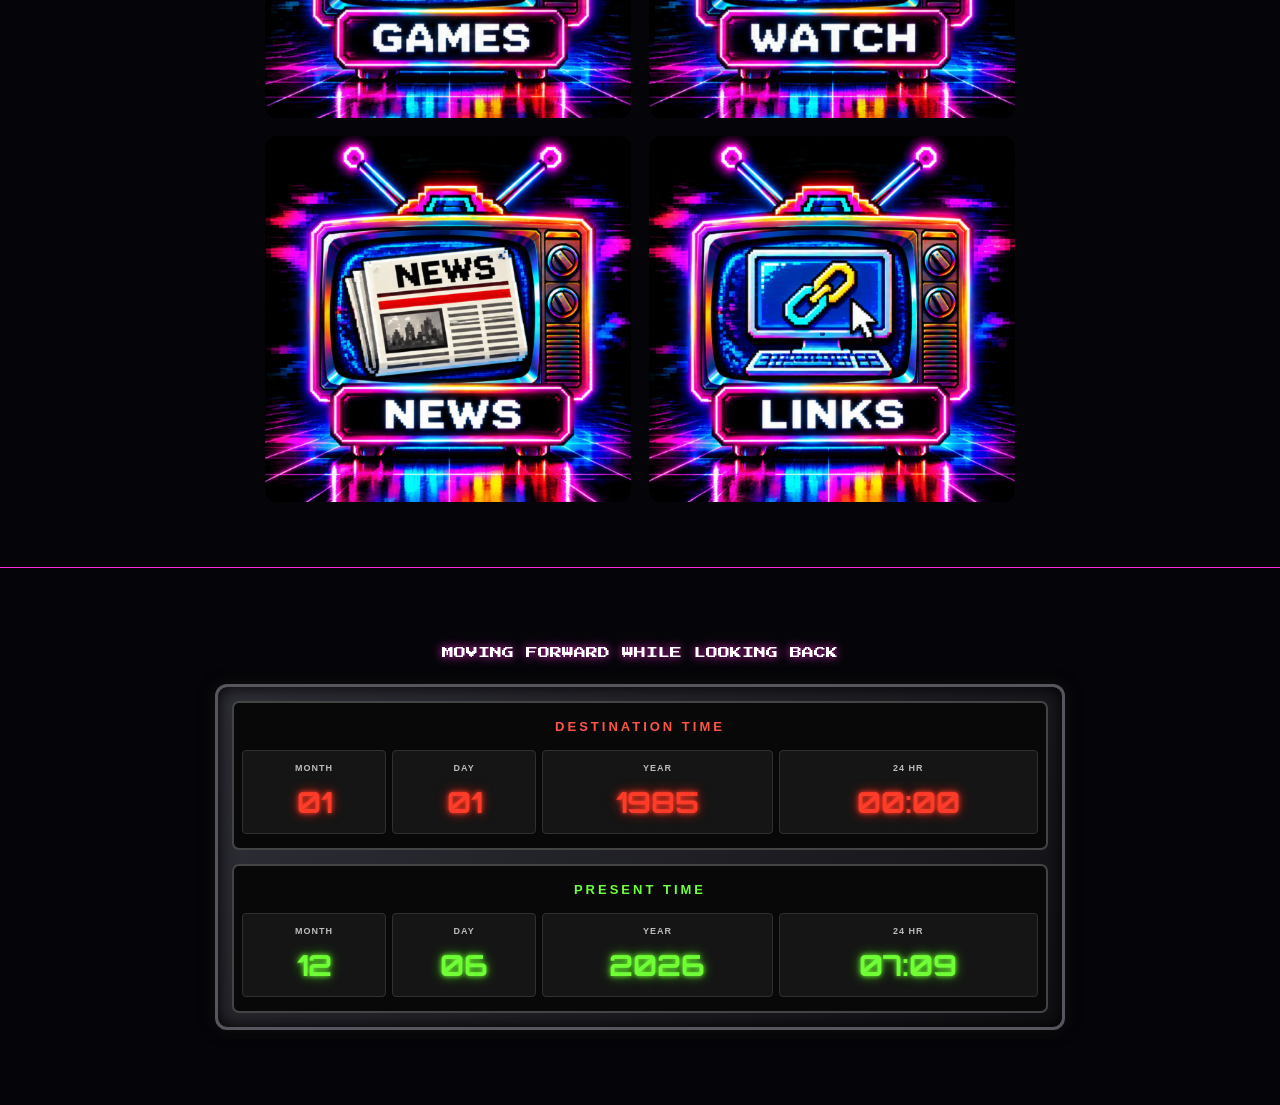
==== commit a394706d: "Update index.html" ====
--- a/index.html
+++ b/index.html
@@ -3,242 +3,280 @@
 <html lang="en">
 <head>
   <meta charset="UTF-8">
-  <meta name="viewport" content="width=device-width, initial-scale=1">
-  <title>REN | Retro Entertainment Network</title>
+  <meta name="viewport"
+        content="width=device-width, initial-scale=1.0">
+
+  <title>Retro Entertainment Network | REN</title>
+
+  <meta name="description"
+        content="Retro Entertainment Network - Moving Forward While Looking Back. Wrestling, football, retro gaming, movies, television, music and more.">
+
   <link rel="stylesheet" href="style.css">
 </head>
 
 <body>
 
-<!-- UNIVERSAL REN HEADER -->
-<header>
-  <nav class="navbar" aria-label="Main navigation">
-    <a href="index.html" class="active" aria-current="page">HOME</a>
-    <a href="rick8bit.html">RICK8BIT</a>
-    <a href="podcasts.html">PODCASTS</a>
-    <a href="watch.html">WATCH</a>
-    <a href="news.html">NEWS</a>
-    <a href="games.html">GAMES</a>
-    <a href="links.html">LINKS</a>
-  </nav>
-</header>
-
-<main>
-
-  <!-- REN HERO -->
-  <section class="hero">
-
-    <img
-      src="REN-Main.jpg"
-      alt="Retro Entertainment Network logo"
-      class="ren-logo"
-    >
-
-    <h1>RETRO ENTERTAINMENT NETWORK</h1>
-
-    <div class="tagline">
-      <span class="tagline-forward">Moving Forward</span>
-      <span class="tagline-back">While Looking Back</span>
-    </div>
-
-  </section>
-
-  <!-- WELCOME TO REN -->
-  <section class="intro">
-
-    <h2>WELCOME TO REN</h2>
-
-    <p>
-      Welcome to the Retro Entertainment Network (REN) —
-      where yesterday's favorites meet today's entertainment!
-    </p>
-
-    <p>
-      From the squared circle to the gridiron, from classic
-      gaming consoles to the big and small screens, REN brings
-      together wrestling, sports, video games, movies,
-      television, music, and more.
-    </p>
-
-    <p>
-      Through podcasts, videos, news, and original content,
-      we celebrate the moments that shaped entertainment,
-      explore what's happening today, and create new
-      memories along the way.
-    </p>
-
-    <p>
-      Retro Entertainment Network —
-      Moving Forward While Looking Back.
-    </p>
-
-  </section>
-
-  <!-- EXPLORE THE NETWORK -->
-  <section class="channels">
-
-    <h2>EXPLORE THE NETWORK</h2>
-
-    <div class="tv-grid">
-
-      <!-- ROW 1: RICK8BIT | PODCASTS -->
-
-      <a href="rick8bit.html" class="tv-card">
-        <img
-         src="REN-Rick8bit.png" alt="Rick8bit" loading="lazy"
-        >
-      </a>
-
-      <a href="podcasts.html" class="tv-card">
-        <img
-          src="REN-Podcasts.jpg"
-          alt="Podcasts"
-          loading="lazy"
-        >
-      </a>
-
-      <!-- ROW 2: GAMES | WATCH -->
-
-      <a href="games.html" class="tv-card">
-        <img
-          src="REN-Games.jpg"
-          alt="Games"
-          loading="lazy"
-        >
-      </a>
-
-      <a href="watch.html" class="tv-card">
-        <img
-          src="REN-Watch.jpg"
-          alt="Watch"
-          loading="lazy"
-        >
-      </a>
-
-      <!-- ROW 3: NEWS | LINKS -->
-
-      <a href="news.html" class="tv-card">
-        <img
-          src="REN-News.jpg"
-          alt="News"
-          loading="lazy"
-        >
-      </a>
-
-      <a href="links.html" class="tv-card">
-        <img
-          src="REN-Links.jpg"
-          alt="Links"
-          loading="lazy"
-        >
-      </a>
-
-    </div>
-
-  </section>
-
-</main>
-
-<!-- REN TIME CIRCUITS FOOTER -->
-<footer>
-
-  <section class="ren-time-circuits">
-
-    <h2>MOVING FORWARD WHILE LOOKING BACK</h2>
-
-    <div class="time-machine">
-
-      <!-- DESTINATION TIME -->
-      <div class="time-row destination">
-
-        <div class="time-heading">DESTINATION TIME</div>
-
-        <div class="time-display">
-
-          <div class="time-unit">
-            <span class="time-label">MONTH</span>
-            <span class="led-number">01</span>
-          </div>
-
-          <div class="time-unit">
-            <span class="time-label">DAY</span>
-            <span class="led-number">01</span>
-          </div>
-
-          <div class="time-unit">
-            <span class="time-label">YEAR</span>
-            <span class="led-number">1985</span>
-          </div>
-
-          <div class="time-unit">
-            <span class="time-label">24 HR</span>
-            <span class="led-number">00:00</span>
+  <!-- REN NAVIGATION -->
+
+  <header>
+    <nav class="navbar" aria-label="Main navigation">
+      <a href="index.html"
+         class="active"
+         aria-current="page">HOME</a>
+
+      <a href="rick8bit.html">RICK8BIT</a>
+      <a href="podcasts.html">PODCASTS</a>
+      <a href="watch.html">WATCH</a>
+      <a href="construction.html">NEWS</a>
+      <a href="construction.html">GAMES</a>
+      <a href="construction.html">LINKS</a>
+    </nav>
+  </header>
+
+  <main>
+
+    <!-- REN HERO -->
+
+    <section class="hero">
+
+      <img
+        src="REN-Main.jpg"
+        alt="Retro Entertainment Network logo"
+        class="ren-logo">
+
+      <h1>RETRO ENTERTAINMENT NETWORK</h1>
+
+      <div class="tagline">
+        <span class="tagline-forward">
+          Moving Forward
+        </span>
+
+        <span class="tagline-back">
+          While Looking Back
+        </span>
+      </div>
+
+    </section>
+
+    <!-- WELCOME MESSAGE -->
+
+    <section class="intro">
+
+      <h2>WELCOME TO REN</h2>
+
+      <p>
+        Welcome to the Retro Entertainment Network,
+        where nostalgia meets the future!
+      </p>
+
+      <p>
+        From the wrestling ring to the football field,
+        from classic gaming consoles to the movies,
+        television shows, and music we grew up with,
+        REN celebrates the entertainment that
+        shaped generations.
+      </p>
+
+      <p>
+        Whether you're reliving your favorite memories
+        or discovering something old for the first time,
+        there's always something happening here.
+      </p>
+
+      <p>
+        We're Moving Forward While Looking Back!
+      </p>
+
+    </section>
+
+    <!-- REN CHANNELS -->
+
+    <section class="channels">
+
+      <h2>EXPLORE THE NETWORK</h2>
+
+      <div class="tv-grid">
+
+        <!-- ROW 1: RICK8BIT / PODCASTS -->
+
+        <a href="rick8bit.html"
+           class="tv-card"
+           aria-label="Explore Rick8bit">
+
+          <img
+            src="REN-Rick8bit.png"
+            alt="Rick8bit retro television">
+        </a>
+
+        <a href="podcasts.html"
+           class="tv-card"
+           aria-label="Explore Podcasts">
+
+          <img
+            src="REN-Podcasts.jpg"
+            alt="Podcasts retro television">
+        </a>
+
+        <!-- ROW 2: GAMES / WATCH -->
+
+        <a href="construction.html"
+           class="tv-card"
+           aria-label="Games - Coming Soon">
+
+          <img
+            src="REN-Games.jpg"
+            alt="Games retro television">
+        </a>
+
+        <a href="watch.html"
+           class="tv-card"
+           aria-label="Explore Watch">
+
+          <img
+            src="REN-Watch.jpg"
+            alt="Watch retro television">
+        </a>
+
+        <!-- ROW 3: NEWS / LINKS -->
+
+        <a href="construction.html"
+           class="tv-card"
+           aria-label="News - Coming Soon">
+
+          <img
+            src="REN-News.jpg"
+            alt="News retro television">
+        </a>
+
+        <a href="construction.html"
+           class="tv-card"
+           aria-label="Links - Coming Soon">
+
+          <img
+            src="REN-Links.jpg"
+            alt="Links retro television">
+        </a>
+
+      </div>
+
+    </section>
+
+  </main>
+
+  <!-- REN TIME CIRCUITS FOOTER -->
+
+  <footer>
+
+    <section class="ren-time-circuits">
+
+      <h2>MOVING FORWARD WHILE LOOKING BACK</h2>
+
+      <div class="time-machine">
+
+        <!-- DESTINATION TIME -->
+
+        <div class="time-row destination">
+
+          <div class="time-heading">
+            DESTINATION TIME
+          </div>
+
+          <div class="time-display">
+
+            <div class="time-unit">
+              <span class="time-label">MONTH</span>
+              <span class="led-number">01</span>
+            </div>
+
+            <div class="time-unit">
+              <span class="time-label">DAY</span>
+              <span class="led-number">01</span>
+            </div>
+
+            <div class="time-unit">
+              <span class="time-label">YEAR</span>
+              <span class="led-number">1985</span>
+            </div>
+
+            <div class="time-unit">
+              <span class="time-label">24 HR</span>
+              <span class="led-number">00:00</span>
+            </div>
+
           </div>
 
         </div>
+
+        <!-- PRESENT TIME -->
+
+        <div class="time-row present">
+
+          <div class="time-heading">
+            PRESENT TIME
+          </div>
+
+          <div class="time-display">
+
+            <div class="time-unit">
+              <span class="time-label">MONTH</span>
+              <span class="led-number"
+                    id="ren-month">--</span>
+            </div>
+
+            <div class="time-unit">
+              <span class="time-label">DAY</span>
+              <span class="led-number"
+                    id="ren-day">--</span>
+            </div>
+
+            <div class="time-unit">
+              <span class="time-label">YEAR</span>
+              <span class="led-number"
+                    id="ren-year">----</span>
+            </div>
+
+            <div class="time-unit">
+              <span class="time-label">24 HR</span>
+              <span class="led-number"
+                    id="ren-clock">--:--</span>
+            </div>
+
+          </div>
+
+        </div>
+
       </div>
 
-      <!-- PRESENT TIME -->
-      <div class="time-row present">
-
-        <div class="time-heading">PRESENT TIME</div>
-
-        <div class="time-display">
-
-          <div class="time-unit">
-            <span class="time-label">MONTH</span>
-            <span class="led-number" id="ren-month">--</span>
-          </div>
-
-          <div class="time-unit">
-            <span class="time-label">DAY</span>
-            <span class="led-number" id="ren-day">--</span>
-          </div>
-
-          <div class="time-unit">
-            <span class="time-label">YEAR</span>
-            <span class="led-number" id="ren-year">----</span>
-          </div>
-
-          <div class="time-unit">
-            <span class="time-label">24 HR</span>
-            <span class="led-number" id="ren-clock">--:--</span>
-          </div>
-
-        </div>
-      </div>
-
-    </div>
-
-  </section>
-
-</footer>
-
-<!-- LIVE PRESENT TIME CLOCK -->
-<script>
-function updateRENClock() {
-  const now = new Date();
-
-  const pad = number =>
-    String(number).padStart(2, '0');
-
-  document.getElementById('ren-month').textContent =
-    pad(now.getMonth() + 1);
-
-  document.getElementById('ren-day').textContent =
-    pad(now.getDate());
-
-  document.getElementById('ren-year').textContent =
-    now.getFullYear();
-
-  document.getElementById('ren-clock').textContent =
-    pad(now.getHours()) + ':' +
-    pad(now.getMinutes());
-}
-
-updateRENClock();
-setInterval(updateRENClock, 1000);
-</script>
+    </section>
+
+  </footer>
+
+  <!-- LIVE PRESENT TIME CLOCK -->
+
+  <script>
+    function updateRENClock() {
+      const now = new Date();
+
+      const pad = number =>
+        String(number).padStart(2, '0');
+
+      document.getElementById('ren-month').textContent =
+        pad(now.getMonth() + 1);
+
+      document.getElementById('ren-day').textContent =
+        pad(now.getDate());
+
+      document.getElementById('ren-year').textContent =
+        now.getFullYear();
+
+      document.getElementById('ren-clock').textContent =
+        pad(now.getHours()) + ':' +
+        pad(now.getMinutes());
+    }
+
+    updateRENClock();
+    setInterval(updateRENClock, 1000);
+  </script>
 
 </body>
 </html>
